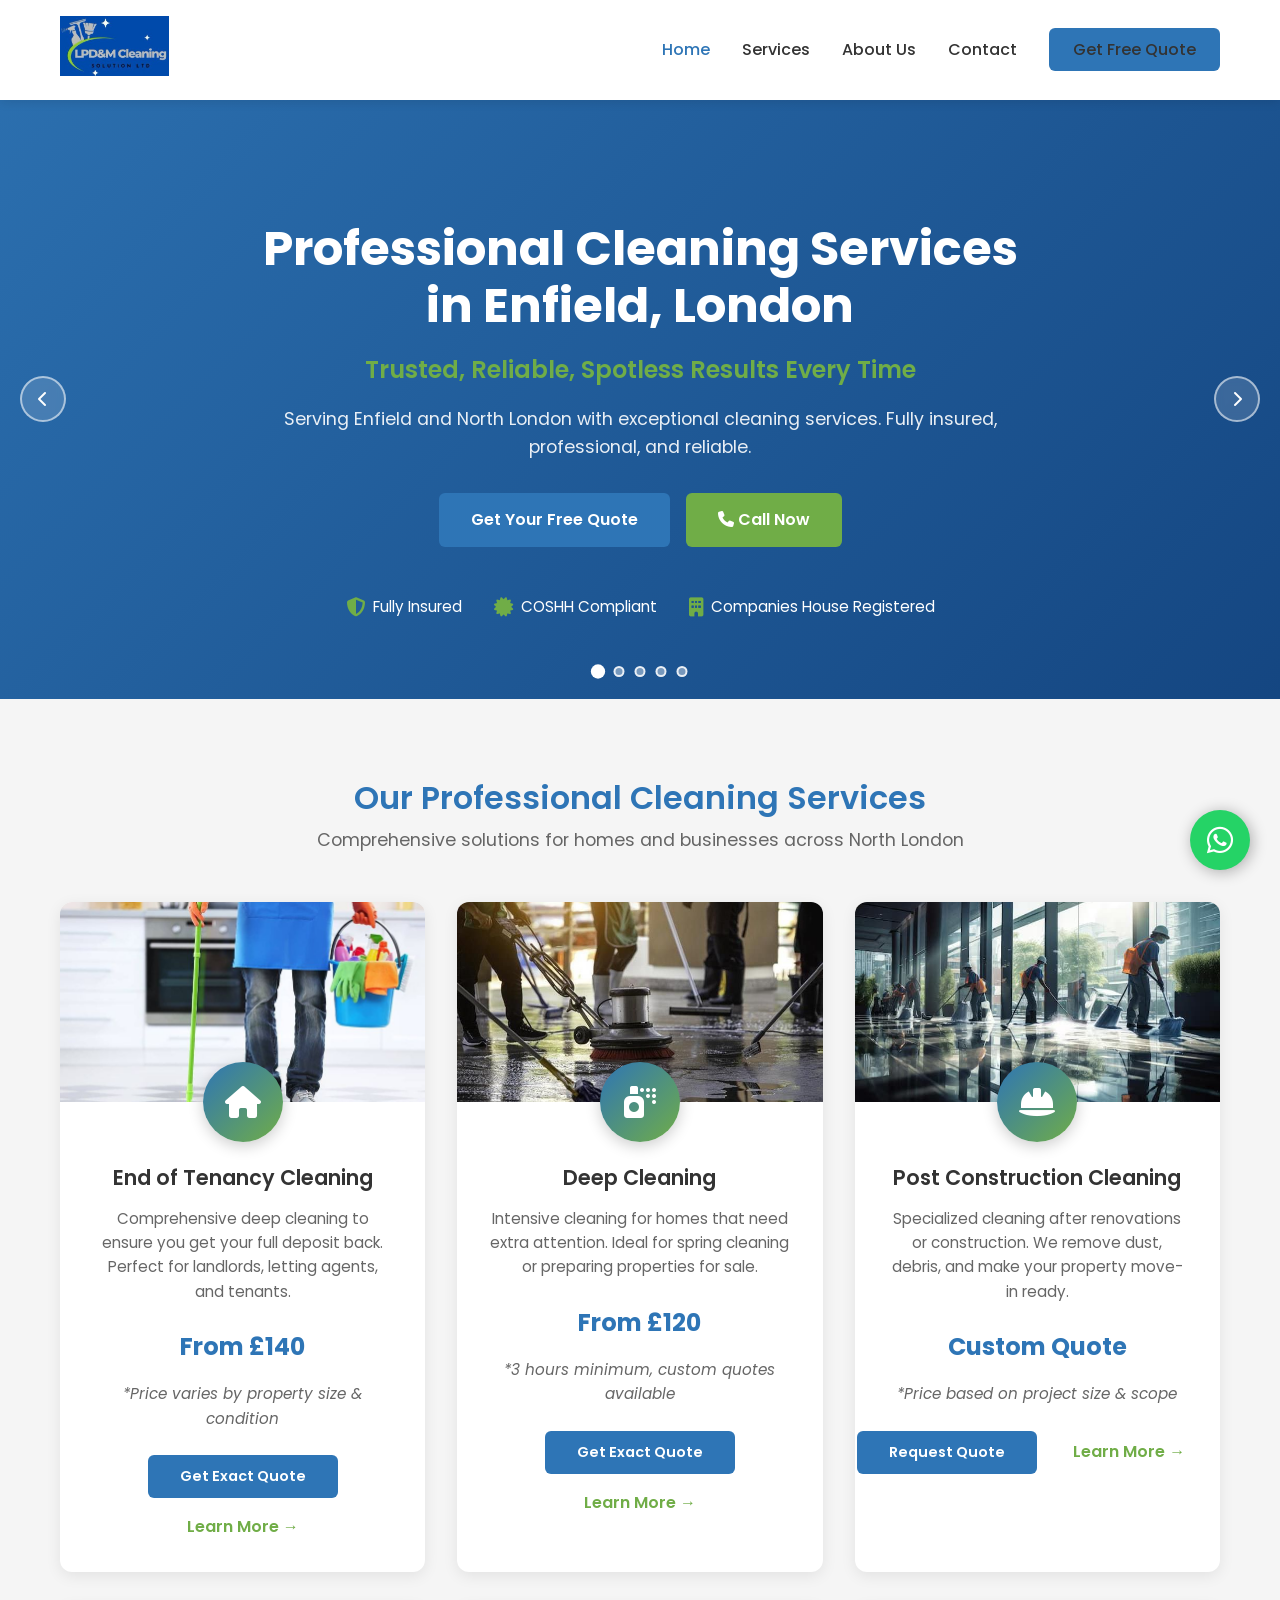
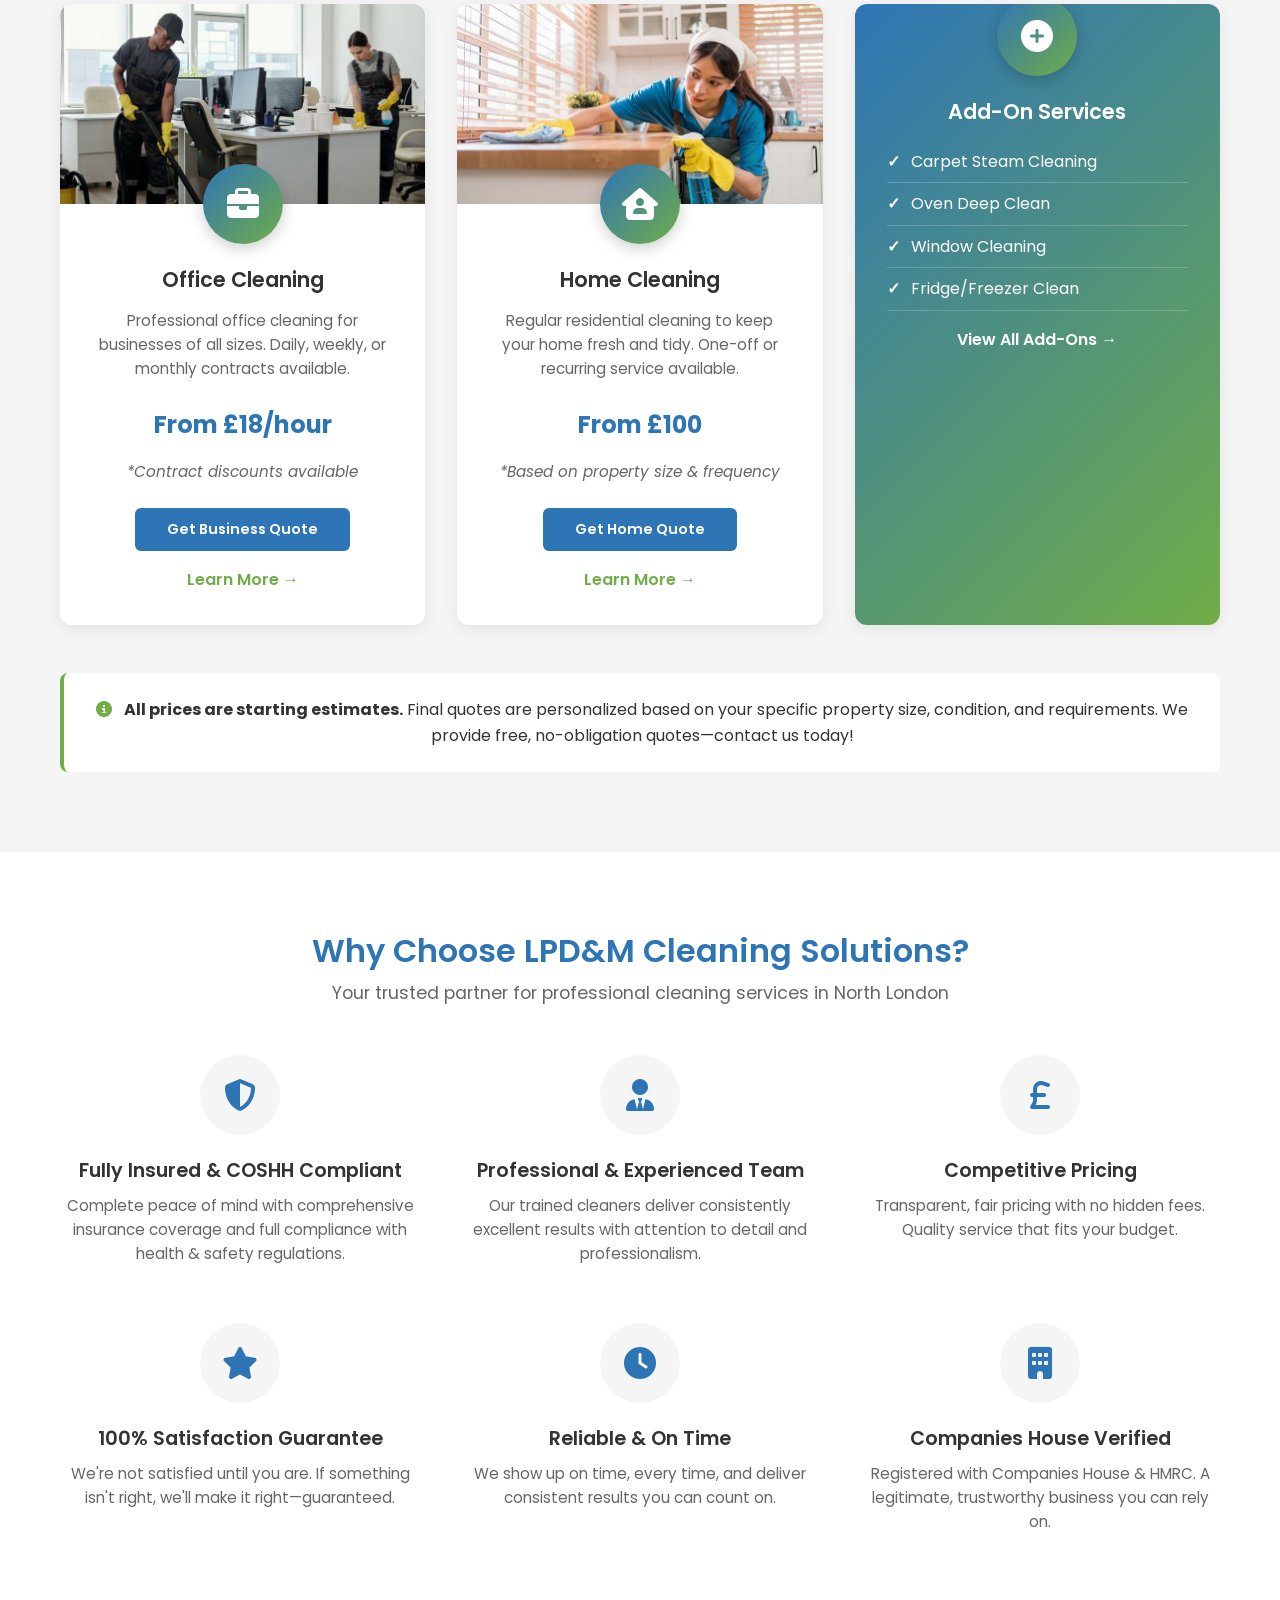
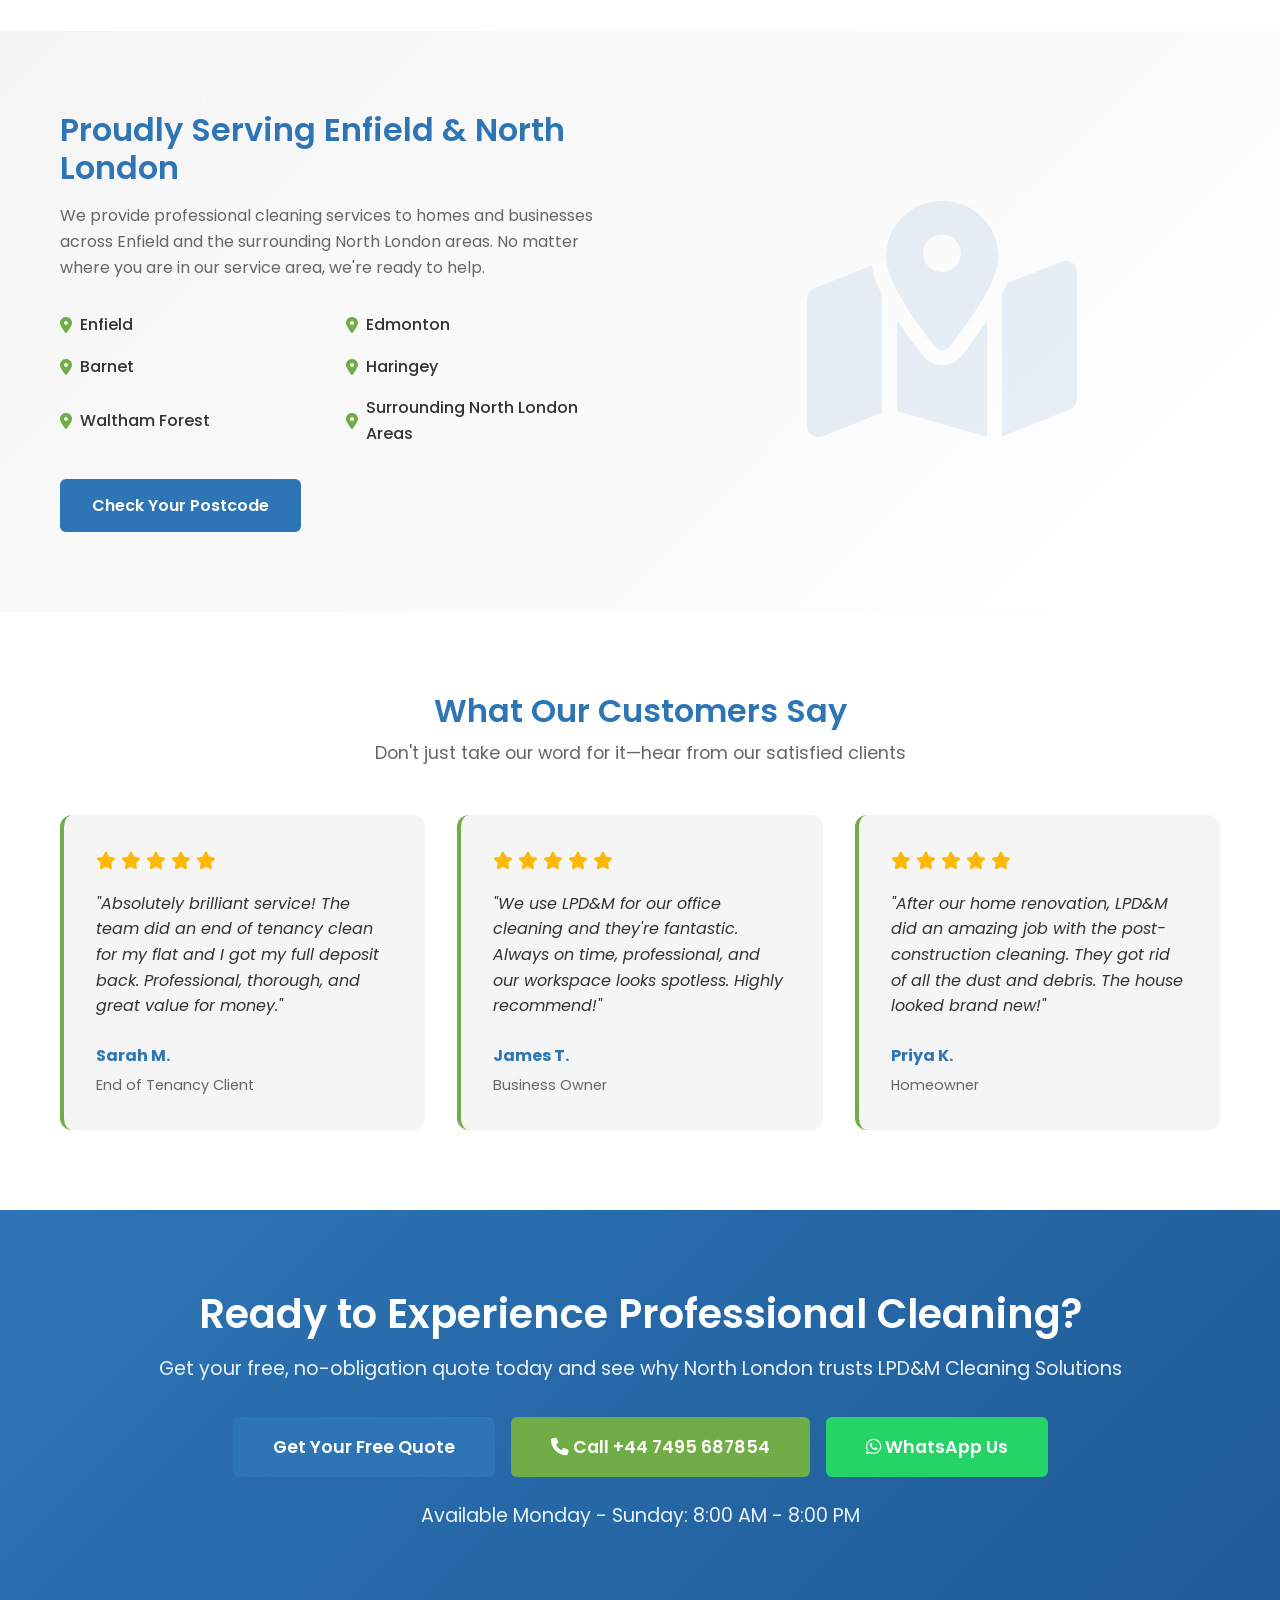
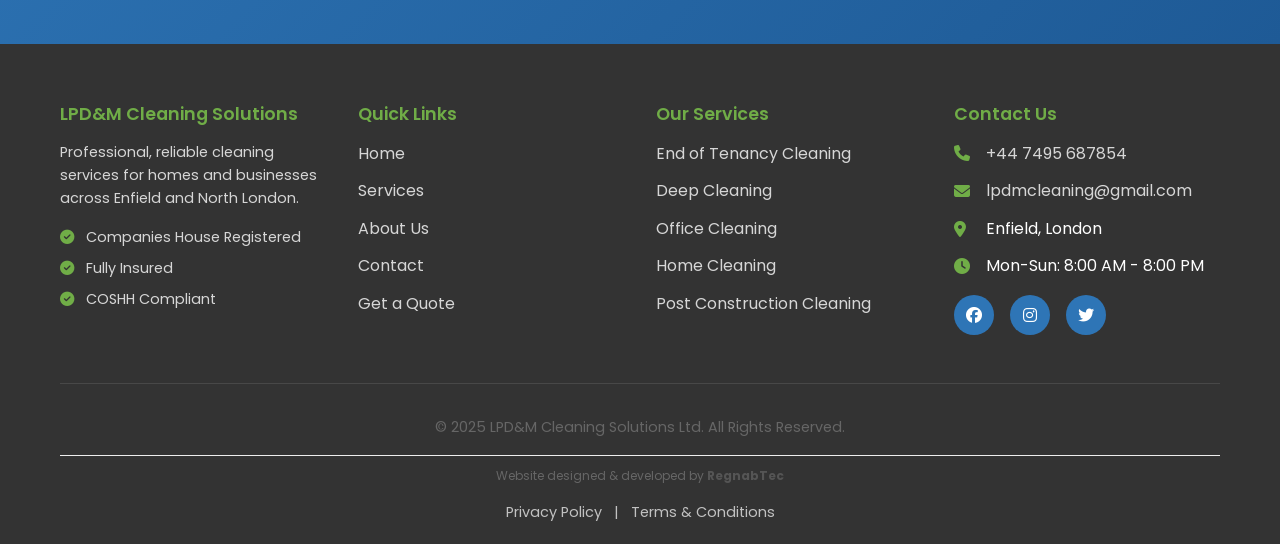
==== index.html @ 5b1d70ae "Initial commit — LPD&M Cleaning Solutions website + Lambda backend - Full 5-page website (index, ser" ====
<!DOCTYPE html>
<html lang="en">
<head>
    <meta charset="UTF-8">
    <meta name="viewport" content="width=device-width, initial-scale=1.0">
    <meta name="description" content="Professional cleaning services in Enfield and North London. Fully insured, COSHH compliant. End of tenancy, deep cleaning, office cleaning, and more. Get your free quote today!">
    <meta name="keywords" content="cleaning services Enfield, cleaning company London, end of tenancy cleaning, office cleaning, deep cleaning, professional cleaners">
    <title>LPD&M Cleaning Solutions | Professional Cleaning Services in Enfield, London</title>
    <!-- Favicon -->
    <link rel="icon" type="image/jpeg" href="./images/logo.jpeg">

    <!-- Preconnect for faster CDN loading -->
    <link rel="preconnect" href="https://fonts.googleapis.com">
    <link rel="preconnect" href="https://fonts.gstatic.com" crossorigin>
    <link rel="preconnect" href="https://cdnjs.cloudflare.com">

    <!-- Open Graph / Social Sharing -->
    <meta property="og:type" content="website">
    <meta property="og:title" content="LPD&M Cleaning Solutions | Professional Cleaning Services in Enfield, London">
    <meta property="og:description" content="Professional cleaning services in Enfield and North London. Fully insured, COSHH compliant. End of tenancy, deep cleaning, office cleaning, and more. Get your free quote today!">
    <meta property="og:image" content="./images/logo.jpeg">
    <meta property="og:url" content="https://lpdmcleaning.co.uk/index.html">
    <meta property="og:site_name" content="LPD&M Cleaning Solutions">
    <meta name="twitter:card" content="summary_large_image">
    <meta name="twitter:title" content="LPD&M Cleaning Solutions | Professional Cleaning in Enfield">
    <meta name="twitter:description" content="Trusted cleaning services in Enfield & North London. Fully insured, COSHH compliant. Free quotes available.">
    <meta name="twitter:image" content="./images/logo.jpeg">

    <link rel="stylesheet" href="styles.css">

    <!-- Font Awesome for icons -->
    <link rel="stylesheet" href="https://cdnjs.cloudflare.com/ajax/libs/font-awesome/6.4.0/css/all.min.css">

    <!-- Google Fonts -->
    <link href="https://fonts.googleapis.com/css2?family=Poppins:wght@300;400;600;700&display=swap" rel="stylesheet">

    <!-- LocalBusiness Structured Data (JSON-LD) -->
    <script type="application/ld+json">
    {
      "@context": "https://schema.org",
      "@type": "LocalBusiness",
      "name": "LPD&M Cleaning Solutions",
      "description": "Professional cleaning services in Enfield and North London. End of tenancy, deep cleaning, office cleaning, post construction, and home cleaning.",
      "url": "https://lpdmcleaning.co.uk",
      "telephone": "+447495687854",
      "email": "lpdmcleaning@gmail.com",
      "address": {
        "@type": "PostalAddress",
        "addressLocality": "Enfield",
        "addressRegion": "London",
        "addressCountry": "GB"
      },
      "areaServed": ["Enfield", "Edmonton", "Barnet", "Haringey", "Waltham Forest", "North London"],
      "openingHours": "Mo-Su 08:00-20:00",
      "priceRange": "££",
      "image": "https://lpdmcleaning.co.uk/images/logo.jpeg",
      "sameAs": [
        "https://www.facebook.com/lpdmcleaning",
        "https://www.instagram.com/lpdmcleaning"
      ],
      "hasOfferCatalog": {
        "@type": "OfferCatalog",
        "name": "Cleaning Services",
        "itemListElement": [
          {"@type": "Offer", "itemOffered": {"@type": "Service", "name": "End of Tenancy Cleaning"}, "price": "140", "priceCurrency": "GBP"},
          {"@type": "Offer", "itemOffered": {"@type": "Service", "name": "Deep Cleaning"}, "price": "120", "priceCurrency": "GBP"},
          {"@type": "Offer", "itemOffered": {"@type": "Service", "name": "Office Cleaning"}, "price": "18", "priceCurrency": "GBP"},
          {"@type": "Offer", "itemOffered": {"@type": "Service", "name": "Home Cleaning"}, "price": "100", "priceCurrency": "GBP"},
          {"@type": "Offer", "itemOffered": {"@type": "Service", "name": "Post Construction Cleaning"}}
        ]
      }
    }
    </script>
</head>
<body>

    <!-- Navigation -->
    <nav class="navbar">
        <div class="container">
            <div class="nav-wrapper">
                <div class="logo">
                    <a href="index.html">
                        <img src="./images/logo.jpeg" alt="LPD&M Cleaning Solutions Logo" class="logo-img">
                       
                    </a>
                </div>
                <ul class="nav-menu">
                    <li><a href="index.html" class="active">Home</a></li>
                    <li><a href="services.html">Services</a></li>
                    <li><a href="about.html">About Us</a></li>
                    <li><a href="contact.html">Contact</a></li>
                    <li><a href="quote.html" class="btn-nav">Get Free Quote</a></li>
                </ul>
                <div class="hamburger" aria-label="Toggle navigation menu" role="button" tabindex="0">
                    <span></span>
                    <span></span>
                    <span></span>
                </div>
            </div>
        </div>
    </nav>

    <!-- Hero Carousel -->
    <section class="hero hero-carousel">

        <!-- Background slides — each has its own gradient via ::after -->
        <div class="carousel-track">
            <div class="carousel-slide is-active" style="background-image:url('https://images.unsplash.com/photo-1581578731548-c64695cc6952?w=1920&auto=format&fit=crop&q=80');"></div>
            <div class="carousel-slide" style="background-image:url('https://images.unsplash.com/photo-1527515637-2b3f6c12c2f9?w=1920&auto=format&fit=crop&q=80');"></div>
            <div class="carousel-slide" style="background-image:url('https://images.unsplash.com/photo-1563453392212-326f5e854473?w=1920&auto=format&fit=crop&q=80');"></div>
            <div class="carousel-slide" style="background-image:url('https://images.unsplash.com/photo-1585421514738-01798e348b17?w=1920&auto=format&fit=crop&q=80');"></div>
            <div class="carousel-slide" style="background-image:url('https://images.unsplash.com/photo-1558618666-fcd25c85cd64?w=1920&auto=format&fit=crop&q=80');"></div>
        </div>

        <!-- Wave decoration overlay -->
        <div class="hero-overlay"></div>

        <!-- Prev / Next arrows -->
        <button class="carousel-arrow carousel-arrow--prev" aria-label="Previous slide">
            <i class="fas fa-chevron-left"></i>
        </button>
        <button class="carousel-arrow carousel-arrow--next" aria-label="Next slide">
            <i class="fas fa-chevron-right"></i>
        </button>

        <!-- Hero content — always centred on top of the slides -->
        <div class="container">
            <div class="hero-content">
                <h1 class="hero-title">Professional Cleaning Services in Enfield, London</h1>
                <p class="hero-subtitle">Trusted, Reliable, Spotless Results Every Time</p>
                <p class="hero-description">Serving Enfield and North London with exceptional cleaning services. Fully insured, professional, and reliable.</p>
                <div class="hero-buttons">
                    <a href="quote.html" class="btn btn-primary">Get Your Free Quote</a>
                    <a href="tel:+447495687854" class="btn btn-secondary">
                        <i class="fas fa-phone"></i> Call Now
                    </a>
                </div>
                <div class="hero-trust">
                    <div class="trust-item">
                        <i class="fas fa-shield-alt"></i>
                        <span>Fully Insured</span>
                    </div>
                    <div class="trust-item">
                        <i class="fas fa-certificate"></i>
                        <span>COSHH Compliant</span>
                    </div>
                    <div class="trust-item">
                        <i class="fas fa-building"></i>
                        <span>Companies House Registered</span>
                    </div>
                </div>
            </div>
        </div>

        <!-- Dot navigation -->
        <div class="carousel-nav">
            <button class="carousel-nav__dot is-active" aria-label="Slide 1 — Home Cleaning"></button>
            <button class="carousel-nav__dot" aria-label="Slide 2 — Deep Cleaning"></button>
            <button class="carousel-nav__dot" aria-label="Slide 3 — Cleaning Products"></button>
            <button class="carousel-nav__dot" aria-label="Slide 4 — Supplies"></button>
            <button class="carousel-nav__dot" aria-label="Slide 5 — Office Cleaning"></button>
        </div>
    </section>

    <!-- Services Overview -->
    <section class="services-overview">
        <div class="container">
            <div class="section-header">
                <h2>Our Professional Cleaning Services</h2>
                <p>Comprehensive solutions for homes and businesses across North London</p>
            </div>

            <div class="services-grid">
                <!-- Service 1 -->
                <div class="service-card">
                    <div class="service-image">
                        <img src="./images/ETC.jpg" alt="End of Tenancy Cleaning" loading="lazy">
                    </div>
                    <div class="service-icon">
                        <i class="fas fa-home"></i>
                    </div>
                    <h3>End of Tenancy Cleaning</h3>
                    <p>Comprehensive deep cleaning to ensure you get your full deposit back. Perfect for landlords, letting agents, and tenants.</p>
                    <div class="service-price">From £140</div>
                    <p class="price-note">*Price varies by property size & condition</p>
                    <a href="quote.html" class="btn btn-primary btn-small">Get Exact Quote</a>
                    <a href="services.html#end-of-tenancy" class="service-link">Learn More →</a>
                </div>

                <!-- Service 2 -->
                <div class="service-card">
                    <div class="service-image">
                        <img src="./images/DCS.jpg" alt="Deep Cleaning Services" loading="lazy">
                    </div>
                    <div class="service-icon">
                        <i class="fas fa-spray-can"></i>
                    </div>
                    <h3>Deep Cleaning</h3>
                    <p>Intensive cleaning for homes that need extra attention. Ideal for spring cleaning or preparing properties for sale.</p>
                    <div class="service-price">From £120</div>
                    <p class="price-note">*3 hours minimum, custom quotes available</p>
                    <a href="quote.html" class="btn btn-primary btn-small">Get Exact Quote</a>
                    <a href="services.html#deep-cleaning" class="service-link">Learn More →</a>
                </div>

                <!-- Service 3 -->
                <div class="service-card">
                    <div class="service-image">
                        <img src="./images/PCS.jpg" alt="Post Construction Cleaning" loading="lazy">
                    </div>
                    <div class="service-icon">
                        <i class="fas fa-hard-hat"></i>
                    </div>
                    <h3>Post Construction Cleaning</h3>
                    <p>Specialized cleaning after renovations or construction. We remove dust, debris, and make your property move-in ready.</p>
                    <div class="service-price">Custom Quote</div>
                    <p class="price-note">*Price based on project size & scope</p>
                    <a href="quote.html" class="btn btn-primary btn-small">Request Quote</a>
                    <a href="services.html#post-construction" class="service-link">Learn More →</a>
                </div>

                <!-- Service 4 -->
                <div class="service-card">
                    <div class="service-image">
                        <img src="./images/OCS.jpg" alt="Office Cleaning Services" loading="lazy">
                    </div>
                    <div class="service-icon">
                        <i class="fas fa-briefcase"></i>
                    </div>
                    <h3>Office Cleaning</h3>
                    <p>Professional office cleaning for businesses of all sizes. Daily, weekly, or monthly contracts available.</p>
                    <div class="service-price">From £18/hour</div>
                    <p class="price-note">*Contract discounts available</p>
                    <a href="quote.html" class="btn btn-primary btn-small">Get Business Quote</a>
                    <a href="services.html#office-cleaning" class="service-link">Learn More →</a>
                </div>

                <!-- Service 5 -->
                <div class="service-card">
                    <div class="service-image">
                        <img src="./images/HCS.jpg" alt="Home Cleaning Services" loading="lazy">
                    </div>
                    <div class="service-icon">
                        <i class="fas fa-house-user"></i>
                    </div>
                    <h3>Home Cleaning</h3>
                    <p>Regular residential cleaning to keep your home fresh and tidy. One-off or recurring service available.</p>
                    <div class="service-price">From £100</div>
                    <p class="price-note">*Based on property size & frequency</p>
                    <a href="quote.html" class="btn btn-primary btn-small">Get Home Quote</a>
                    <a href="services.html#home-cleaning" class="service-link">Learn More →</a>
                </div>

                <!-- Add-Ons Card -->
                <div class="service-card service-card-accent">
                    <div class="service-icon">
                        <i class="fas fa-plus-circle"></i>
                    </div>
                    <h3>Add-On Services</h3>
                    <ul class="addon-list">
                        <li>Carpet Steam Cleaning</li>
                        <li>Oven Deep Clean</li>
                        <li>Window Cleaning</li>
                        <li>Fridge/Freezer Clean</li>
                    </ul>
                    <a href="services.html#add-ons" class="service-link">View All Add-Ons →</a>
                </div>
            </div>

            <!-- Pricing Disclaimer -->
            <div class="pricing-disclaimer">
                <p><i class="fas fa-info-circle"></i> <strong>All prices are starting estimates.</strong> Final quotes are personalized based on your specific property size, condition, and requirements. We provide free, no-obligation quotes—contact us today!</p>
            </div>
        </div>
    </section>

    <!-- Why Choose Us -->
    <section class="why-choose-us">
        <div class="container">
            <div class="section-header">
                <h2>Why Choose LPD&M Cleaning Solutions?</h2>
                <p>Your trusted partner for professional cleaning services in North London</p>
            </div>

            <div class="features-grid">
                <div class="feature-item">
                    <div class="feature-icon">
                        <i class="fas fa-shield-alt"></i>
                    </div>
                    <h3>Fully Insured & COSHH Compliant</h3>
                    <p>Complete peace of mind with comprehensive insurance coverage and full compliance with health & safety regulations.</p>
                </div>

                <div class="feature-item">
                    <div class="feature-icon">
                        <i class="fas fa-user-tie"></i>
                    </div>
                    <h3>Professional & Experienced Team</h3>
                    <p>Our trained cleaners deliver consistently excellent results with attention to detail and professionalism.</p>
                </div>

                <div class="feature-item">
                    <div class="feature-icon">
                        <i class="fas fa-pound-sign"></i>
                    </div>
                    <h3>Competitive Pricing</h3>
                    <p>Transparent, fair pricing with no hidden fees. Quality service that fits your budget.</p>
                </div>

                <div class="feature-item">
                    <div class="feature-icon">
                        <i class="fas fa-star"></i>
                    </div>
                    <h3>100% Satisfaction Guarantee</h3>
                    <p>We're not satisfied until you are. If something isn't right, we'll make it right—guaranteed.</p>
                </div>

                <div class="feature-item">
                    <div class="feature-icon">
                        <i class="fas fa-clock"></i>
                    </div>
                    <h3>Reliable & On Time</h3>
                    <p>We show up on time, every time, and deliver consistent results you can count on.</p>
                </div>

                <div class="feature-item">
                    <div class="feature-icon">
                        <i class="fas fa-building"></i>
                    </div>
                    <h3>Companies House Verified</h3>
                    <p>Registered with Companies House & HMRC. A legitimate, trustworthy business you can rely on.</p>
                </div>
            </div>
        </div>
    </section>

    <!-- Service Areas -->
    <section class="service-areas">
        <div class="container">
            <div class="areas-content">
                <div class="areas-text">
                    <h2>Proudly Serving Enfield & North London</h2>
                    <p>We provide professional cleaning services to homes and businesses across Enfield and the surrounding North London areas. No matter where you are in our service area, we're ready to help.</p>
                    <ul class="areas-list">
                        <li><i class="fas fa-map-marker-alt"></i> Enfield</li>
                        <li><i class="fas fa-map-marker-alt"></i> Edmonton</li>
                        <li><i class="fas fa-map-marker-alt"></i> Barnet</li>
                        <li><i class="fas fa-map-marker-alt"></i> Haringey</li>
                        <li><i class="fas fa-map-marker-alt"></i> Waltham Forest</li>
                        <li><i class="fas fa-map-marker-alt"></i> Surrounding North London Areas</li>
                    </ul>
                    <a href="contact.html" class="btn btn-primary">Check Your Postcode</a>
                </div>
                <div class="areas-map">
                    <i class="fas fa-map-marked-alt"></i>
                </div>
            </div>
        </div>
    </section>

    <!-- Testimonials -->
    <section class="testimonials">
        <div class="container">
            <div class="section-header">
                <h2>What Our Customers Say</h2>
                <p>Don't just take our word for it—hear from our satisfied clients</p>
            </div>

            <div class="testimonials-grid">
                <div class="testimonial-card">
                    <div class="stars">
                        <i class="fas fa-star"></i>
                        <i class="fas fa-star"></i>
                        <i class="fas fa-star"></i>
                        <i class="fas fa-star"></i>
                        <i class="fas fa-star"></i>
                    </div>
                    <p class="testimonial-text">"Absolutely brilliant service! The team did an end of tenancy clean for my flat and I got my full deposit back. Professional, thorough, and great value for money."</p>
                    <div class="testimonial-author">
                        <strong>Sarah M.</strong>
                        <span>End of Tenancy Client</span>
                    </div>
                </div>

                <div class="testimonial-card">
                    <div class="stars">
                        <i class="fas fa-star"></i>
                        <i class="fas fa-star"></i>
                        <i class="fas fa-star"></i>
                        <i class="fas fa-star"></i>
                        <i class="fas fa-star"></i>
                    </div>
                    <p class="testimonial-text">"We use LPD&M for our office cleaning and they're fantastic. Always on time, professional, and our workspace looks spotless. Highly recommend!"</p>
                    <div class="testimonial-author">
                        <strong>James T.</strong>
                        <span>Business Owner</span>
                    </div>
                </div>

                <div class="testimonial-card">
                    <div class="stars">
                        <i class="fas fa-star"></i>
                        <i class="fas fa-star"></i>
                        <i class="fas fa-star"></i>
                        <i class="fas fa-star"></i>
                        <i class="fas fa-star"></i>
                    </div>
                    <p class="testimonial-text">"After our home renovation, LPD&M did an amazing job with the post-construction cleaning. They got rid of all the dust and debris. The house looked brand new!"</p>
                    <div class="testimonial-author">
                        <strong>Priya K.</strong>
                        <span>Homeowner</span>
                    </div>
                </div>
            </div>
        </div>
    </section>

    <!-- Final CTA -->
    <section class="final-cta">
        <div class="container">
            <div class="cta-content">
                <h2>Ready to Experience Professional Cleaning?</h2>
                <p>Get your free, no-obligation quote today and see why North London trusts LPD&M Cleaning Solutions</p>
                <div class="cta-buttons">
                    <a href="quote.html" class="btn btn-primary btn-large">Get Your Free Quote</a>
                    <a href="tel:+447495687854" class="btn btn-secondary btn-large">
                        <i class="fas fa-phone"></i> Call +44 7495 687854
                    </a>
                    <a href="https://wa.me/447495687854" class="btn btn-whatsapp btn-large" target="_blank" rel="noopener noreferrer">
                        <i class="fab fa-whatsapp"></i> WhatsApp Us
                    </a>
                </div>
                <p class="cta-hours">Available Monday - Sunday: 8:00 AM - 8:00 PM</p>
            </div>
        </div>
    </section>

    <!--
        =====================================================================
        REUSABLE QUOTE FORM MODULE
        =====================================================================
        This block is intentionally commented out on the homepage.
        It is the canonical, backend-ready quote form to be dropped into
        contact.html and quote.html. The QuoteFormController in script.js
        will auto-detect it via [data-form="quote"] and bind submission.

        Backend contract: see script.js -> CONFIG.API_QUOTE_ENDPOINT

        To activate on a page:
          1. Uncomment this block (or copy into contact.html / quote.html)
          2. Ensure script.js is loaded
          3. JS will intercept submission, POST to the configured endpoint,
             and render the inline error fallback if the request fails.
        =====================================================================

        <section class="quote-form-section">
            <div class="container">
                <div class="quote-form-wrapper">
                    <div class="section-header">
                        <h2>Get Your Free Quote</h2>
                        <p>Fill in the form below and we'll get back to you within 24 hours</p>
                    </div>

                    <div
                        class="form-message form-message--error"
                        data-form-message="error"
                        role="alert"
                        aria-live="polite"
                        hidden
                    >
                        <div class="form-message__icon">
                            <i class="fas fa-exclamation-triangle"></i>
                        </div>
                        <div class="form-message__body">
                            <strong>We couldn't send your request right now.</strong>
                            <p>Please contact us directly and we'll respond immediately:</p>
                            <div class="form-message__actions">
                                <a href="tel:+447495687854" class="btn btn-primary btn-small">
                                    <i class="fas fa-phone"></i> Call +44 7495 687854
                                </a>
                                <a href="https://wa.me/447495687854" class="btn btn-whatsapp btn-small" target="_blank" rel="noopener noreferrer">
                                    <i class="fab fa-whatsapp"></i> WhatsApp Us
                                </a>
                            </div>
                        </div>
                    </div>

                    <div
                        class="form-message form-message--success"
                        data-form-message="success"
                        role="status"
                        aria-live="polite"
                        hidden
                    >
                        <div class="form-message__icon">
                            <i class="fas fa-check-circle"></i>
                        </div>
                        <div class="form-message__body">
                            <strong>Thanks — we've received your request.</strong>
                            <p>One of our team will be in touch within 24 hours.</p>
                        </div>
                    </div>

                    <form
                        class="quote-form"
                        data-form="quote"
                        novalidate
                        aria-label="Request a free cleaning quote"
                    >
                        <div class="form-row">
                            <div class="form-group">
                                <label for="qf-name">Full Name <span aria-hidden="true">*</span></label>
                                <input type="text" id="qf-name" name="name" required autocomplete="name">
                            </div>
                            <div class="form-group">
                                <label for="qf-email">Email Address <span aria-hidden="true">*</span></label>
                                <input type="email" id="qf-email" name="email" required autocomplete="email">
                            </div>
                        </div>

                        <div class="form-row">
                            <div class="form-group">
                                <label for="qf-phone">Phone Number <span aria-hidden="true">*</span></label>
                                <input type="tel" id="qf-phone" name="phone" required autocomplete="tel">
                            </div>
                            <div class="form-group">
                                <label for="qf-property">Property Size</label>
                                <select id="qf-property" name="property_size">
                                    <option value="">Select property size</option>
                                    <option value="studio">Studio / 1 Bedroom</option>
                                    <option value="2-bed">2 Bedroom</option>
                                    <option value="3-bed">3 Bedroom</option>
                                    <option value="4-plus-bed">4+ Bedroom</option>
                                    <option value="office-small">Office (Small)</option>
                                    <option value="office-large">Office (Large)</option>
                                </select>
                            </div>
                        </div>

                        <div class="form-group">
                            <label for="qf-service">Service Required <span aria-hidden="true">*</span></label>
                            <select id="qf-service" name="service" required>
                                <option value="">Select a service</option>
                                <option value="end-of-tenancy">End of Tenancy Cleaning</option>
                                <option value="deep-cleaning">Deep Cleaning</option>
                                <option value="post-construction">Post Construction Cleaning</option>
                                <option value="office-cleaning">Office Cleaning</option>
                                <option value="home-cleaning">Home Cleaning</option>
                                <option value="other">Other / Not Sure</option>
                            </select>
                        </div>

                        <div class="form-group">
                            <label for="qf-message">Additional Details</label>
                            <textarea id="qf-message" name="message" rows="5" placeholder="Tell us about your cleaning requirements, preferred date, or any specific needs..."></textarea>
                        </div>

                        <button type="submit" class="btn btn-primary btn-large" data-form-submit>
                            <span data-submit-label>Send My Free Quote</span>
                            <span data-submit-spinner hidden>
                                <i class="fas fa-spinner fa-spin"></i> Sending...
                            </span>
                        </button>
                    </form>
                </div>
            </div>
        </section>
        =====================================================================
    -->

    <!-- Footer -->
    <footer class="footer">
        <div class="container">
            <div class="footer-grid">
                <!-- Column 1: About -->
                <div class="footer-col">
                    <h4>LPD&M Cleaning Solutions</h4>
                    <p>Professional, reliable cleaning services for homes and businesses across Enfield and North London.</p>
                    <div class="footer-certifications">
                        <p><i class="fas fa-check-circle"></i> Companies House Registered</p>
                        <p><i class="fas fa-check-circle"></i> Fully Insured</p>
                        <p><i class="fas fa-check-circle"></i> COSHH Compliant</p>
                    </div>
                </div>

                <!-- Column 2: Quick Links -->
                <div class="footer-col">
                    <h4>Quick Links</h4>
                    <ul>
                        <li><a href="index.html">Home</a></li>
                        <li><a href="services.html">Services</a></li>
                        <li><a href="about.html">About Us</a></li>
                        <li><a href="contact.html">Contact</a></li>
                        <li><a href="quote.html">Get a Quote</a></li>
                    </ul>
                </div>

                <!-- Column 3: Services -->
                <div class="footer-col">
                    <h4>Our Services</h4>
                    <ul>
                        <li><a href="services.html#end-of-tenancy">End of Tenancy Cleaning</a></li>
                        <li><a href="services.html#deep-cleaning">Deep Cleaning</a></li>
                        <li><a href="services.html#office-cleaning">Office Cleaning</a></li>
                        <li><a href="services.html#home-cleaning">Home Cleaning</a></li>
                        <li><a href="services.html#post-construction">Post Construction Cleaning</a></li>
                    </ul>
                </div>

                <!-- Column 4: Contact -->
                <div class="footer-col">
                    <h4>Contact Us</h4>
                    <ul class="footer-contact">
                        <li>
                            <i class="fas fa-phone"></i>
                            <a href="tel:+447495687854">+44 7495 687854</a>
                        </li>
                        <li>
                            <i class="fas fa-envelope"></i>
                            <a href="mailto:lpdmcleaning@gmail.com">lpdmcleaning@gmail.com</a>
                        </li>
                        <li>
                            <i class="fas fa-map-marker-alt"></i>
                            <span>Enfield, London</span>
                        </li>
                        <li>
                            <i class="fas fa-clock"></i>
                            <span>Mon-Sun: 8:00 AM - 8:00 PM</span>
                        </li>
                    </ul>
                    <div class="social-icons">
                        <!-- TODO: replace href with real profile URLs when accounts go live -->
                        <a href="https://facebook.com" target="_blank" rel="noopener noreferrer" aria-label="Facebook"><i class="fab fa-facebook"></i></a>
                        <a href="https://instagram.com" target="_blank" rel="noopener noreferrer" aria-label="Instagram"><i class="fab fa-instagram"></i></a>
                        <a href="https://twitter.com" target="_blank" rel="noopener noreferrer" aria-label="Twitter"><i class="fab fa-twitter"></i></a>
                    </div>
                </div>
            </div>

            <!-- Bottom Bar -->
            <div class="footer-bottom">
                <p>&copy; 2025 LPD&M Cleaning Solutions Ltd. All Rights Reserved.</p>
                <div class="developer-credit">
    <p>Website designed & developed by <a href="https://your-portfolio-link.com" target="_blank">RegnabTec</a></p>
</div>
                <div class="footer-links">
                    <a href="privacy.html">Privacy Policy</a>
                    <span>|</span>
                    <a href="terms.html">Terms & Conditions</a>
                </div>
            </div>
        </div>
    </footer>

    <!-- WhatsApp Floating Button -->
    <a href="https://wa.me/447495687854" class="whatsapp-float" target="_blank" rel="noopener noreferrer" aria-label="Contact us on WhatsApp">
        <i class="fab fa-whatsapp"></i>
    </a>

    <script src="script.js"></script>
</body>
</html>
---- styles.css ----
/* ===================================
   LPD&M CLEANING SOLUTIONS - STYLES
   Brand Colors (EXACT from brief):
   - Royal Blue: #2E75B6
   - Fresh Green: #70AD47
   - Dark Grey: #333333
   - Light Grey: #F5F5F5
   =================================== */

/* Reset & Base Styles */

/* --- BRAND LOGO SECTION --- */

.brand-logo a {
    display: flex; /* This is the magic word that puts them side-by-side */
    align-items: center; /* This perfectly centers the text with the middle of the picture */
    text-decoration: none; /* Removes the ugly blue underline from the link */
    gap: 12px; /* Adds a clean, precise space between the logo and the text */
}

.logo-img {
    height: 50px; /* Adjust this number to make your logo bigger or smaller! */
    width: auto;
}

.logo-text {
    font-size: 24px; /* Adjust text size */
    font-weight: 700; /* Makes it nice and bold */
    color: #0056b3; /* Change this hex code to perfectly match your logo's color! */
    letter-spacing: 1px; /* Spreads the letters out slightly for a premium look */
}

* {
    margin: 0;
    padding: 0;
    box-sizing: border-box;
}

:root {
    --primary-blue: #2E75B6;
    --accent-green: #70AD47;
    --dark-grey: #333333;
    --light-grey: #F5F5F5;
    --white: #FFFFFF;
    --text-dark: #333333;
    --text-light: #666666;

    /* Form / state tokens (additive — no design changes elsewhere) */
    --error-bg: #FFF4F4;
    --error-border: #D9534F;
    --error-text: #8B1F1B;
    --success-bg: #F1FAEC;
    --success-border: #70AD47;
    --success-text: #2F5F1B;
    --input-border: #DDDDDD;
    --input-focus: #2E75B6;
    --disabled-bg: #B8C7D6;
}

body {
    font-family: 'Poppins', 'Helvetica Neue', Arial, sans-serif;
    line-height: 1.6;
    color: var(--text-dark);
    background-color: var(--white);
}

.container {
    max-width: 1200px;
    margin: 0 auto;
    padding: 0 20px;
}

img {
    max-width: 100%;
    height: auto;
}

/* Typography */
h1, h2, h3, h4, h5, h6 {
    font-weight: 600;
    line-height: 1.2;
    margin-bottom: 1rem;
}

h1 { font-size: 2.5rem; }
h2 { font-size: 2rem; }
h3 { font-size: 1.5rem; }

p {
    margin-bottom: 1rem;
    color: var(--text-light);
}

a {
    text-decoration: none;
    color: inherit;
    transition: all 0.3s ease;
}

/* Buttons */
.btn {
    display: inline-block;
    padding: 14px 32px;
    border-radius: 6px;
    font-weight: 600;
    font-size: 1rem;
    text-align: center;
    cursor: pointer;
    transition: all 0.3s ease;
    border: none;
}

.btn-primary {
    background-color: var(--primary-blue);
    color: var(--white);
}

.btn-primary:hover {
    background-color: #1e5a96;
    transform: translateY(-2px);
    box-shadow: 0 4px 12px rgba(46, 117, 182, 0.3);
}

.btn-secondary {
    background-color: var(--accent-green);
    color: var(--white);
}

.btn-secondary:hover {
    background-color: #5a8d37;
    transform: translateY(-2px);
    box-shadow: 0 4px 12px rgba(112, 173, 71, 0.3);
}

.btn-whatsapp {
    background-color: #25D366;
    color: var(--white);
}

.btn-whatsapp:hover {
    background-color: #1eaa52;
}

.btn-large {
    padding: 16px 40px;
    font-size: 1.1rem;
}

/* Disabled / pending button state (for QuoteForm submit) */
.btn:disabled,
.btn.is-loading {
    background-color: var(--disabled-bg);
    cursor: not-allowed;
    transform: none;
    box-shadow: none;
    pointer-events: none;
}

/* Navigation */
.navbar {
    background-color: var(--white);
    box-shadow: 0 2px 10px rgba(0, 0, 0, 0.1);
    position: sticky;
    top: 0;
    z-index: 1000;
}

.nav-wrapper {
    display: flex;
    justify-content: space-between;
    align-items: center;
    padding: 1rem 0;
}

.logo-img {
    height: 60px;
    width: auto;
}

.nav-menu {
    display: flex;
    list-style: none;
    align-items: center;
    gap: 2rem;
}

.nav-menu a {
    color: var(--text-dark);
    font-weight: 500;
    transition: color 0.3s;
}

.nav-menu a:hover,
.nav-menu a.active {
    color: var(--primary-blue);
}

.btn-nav {
    background-color: var(--primary-blue);
    color: var(--white);
    padding: 10px 24px;
    border-radius: 6px;
}

.btn-nav:hover {
    background-color: #1e5a96;
}

/* Hamburger Menu (Mobile) */
.hamburger {
    display: none;
    flex-direction: column;
    cursor: pointer;
    gap: 5px;
}

.hamburger span {
    width: 28px;
    height: 3px;
    background-color: var(--primary-blue);
    transition: all 0.3s;
    border-radius: 2px;
}

/* Hero Section */
.hero {
    position: relative;
    background: linear-gradient(135deg, rgba(46, 117, 182, 0.9) 0%, rgba(30, 90, 150, 0.9) 100%) center/cover no-repeat;
    color: var(--white);
    padding: 120px 0 80px;
    overflow: hidden;
}

.hero-overlay {
    position: absolute;
    top: 0;
    left: 0;
    right: 0;
    bottom: 0;
    background: url('data:image/svg+xml,<svg xmlns="http://www.w3.org/2000/svg" viewBox="0 0 1440 320"><path fill="rgba(255,255,255,0.1)" d="M0,96L48,112C96,128,192,160,288,165.3C384,171,480,149,576,133.3C672,117,768,107,864,122.7C960,139,1056,181,1152,186.7C1248,192,1344,160,1392,144L1440,128L1440,320L1392,320C1344,320,1248,320,1152,320C1056,320,960,320,864,320C768,320,672,320,576,320C480,320,384,320,288,320C192,320,96,320,48,320L0,320Z"></path></svg>') no-repeat bottom;
    background-size: cover;
    opacity: 0.1;
}

.hero-content {
    position: relative;
    z-index: 1;
    text-align: center;
    max-width: 800px;
    margin: 0 auto;
}

.hero-title {
    font-size: 3rem;
    font-weight: 700;
    margin-bottom: 1rem;
    line-height: 1.2;
}

.hero-subtitle {
    font-size: 1.5rem;
    margin-bottom: 1rem;
    color: var(--accent-green);
    font-weight: 600;
}

.hero-description {
    font-size: 1.1rem;
    margin-bottom: 2rem;
    color: rgba(255, 255, 255, 0.9);
}

.hero-buttons {
    display: flex;
    gap: 1rem;
    justify-content: center;
    flex-wrap: wrap;
    margin-bottom: 3rem;
}

.hero-trust {
    display: flex;
    justify-content: center;
    gap: 2rem;
    flex-wrap: wrap;
}

.trust-item {
    display: flex;
    align-items: center;
    gap: 0.5rem;
    font-size: 0.95rem;
}

.trust-item i {
    color: var(--accent-green);
    font-size: 1.2rem;
}

/* ===================================
   HERO CAROUSEL (homepage)
   =================================== */
.hero-carousel {
    background: #1a4a7a; /* solid fallback while images load */
}

/* Slides stack behind content */
.carousel-track {
    position: absolute;
    inset: 0;
    z-index: 0;
}

.carousel-slide {
    position: absolute;
    inset: 0;
    background-size: cover;
    background-position: center;
    opacity: 0;
    transition: opacity 1.5s ease-in-out;
    will-change: opacity;
}

/* Gradient overlay lives on each slide so images always look right */
.carousel-slide::after {
    content: '';
    position: absolute;
    inset: 0;
    background: linear-gradient(135deg, rgba(46, 117, 182, 0.87) 0%, rgba(20, 70, 130, 0.87) 100%);
}

.carousel-slide.is-active {
    opacity: 1;
}

/* Keep wave overlay and content above slides */
.hero-carousel .hero-overlay,
.hero-carousel .container {
    position: relative;
    z-index: 2;
}

/* Dot navigation */
.carousel-nav {
    position: absolute;
    bottom: 22px;
    left: 50%;
    transform: translateX(-50%);
    display: flex;
    gap: 10px;
    z-index: 10;
}

.carousel-nav__dot {
    width: 11px;
    height: 11px;
    border-radius: 50%;
    background: rgba(255, 255, 255, 0.4);
    border: 2px solid rgba(255, 255, 255, 0.85);
    cursor: pointer;
    padding: 0;
    transition: background 0.3s ease, transform 0.3s ease;
}

.carousel-nav__dot.is-active {
    background: #ffffff;
    transform: scale(1.3);
}

/* Prev / Next arrows */
.carousel-arrow {
    position: absolute;
    top: 50%;
    transform: translateY(-50%);
    width: 46px;
    height: 46px;
    background: rgba(255, 255, 255, 0.15);
    border: 2px solid rgba(255, 255, 255, 0.55);
    border-radius: 50%;
    color: #ffffff;
    font-size: 1rem;
    cursor: pointer;
    z-index: 10;
    display: flex;
    align-items: center;
    justify-content: center;
    transition: background 0.3s ease, transform 0.3s ease;
    backdrop-filter: blur(4px);
}

.carousel-arrow:hover {
    background: rgba(255, 255, 255, 0.3);
    transform: translateY(-50%) scale(1.08);
}

.carousel-arrow--prev { left: 20px; }
.carousel-arrow--next { right: 20px; }

@media (max-width: 640px) {
    .carousel-arrow  { display: none; }
    .carousel-nav    { bottom: 14px; }
}

/* Services Overview */
.services-overview {
    padding: 80px 0;
    background-color: var(--light-grey);
}

.section-header {
    text-align: center;
    margin-bottom: 3rem;
}

.section-header h2 {
    color: var(--primary-blue);
    margin-bottom: 0.5rem;
}

.section-header p {
    font-size: 1.1rem;
    color: var(--text-light);
}

.services-grid {
    display: grid;
    grid-template-columns: repeat(auto-fit, minmax(300px, 1fr));
    gap: 2rem;
}

.service-card {
    background: var(--white);
    padding: 0;
    border-radius: 12px;
    box-shadow: 0 4px 15px rgba(0, 0, 0, 0.08);
    transition: all 0.3s ease;
    text-align: center;
    overflow: hidden;
}

.service-card:hover {
    transform: translateY(-8px);
    box-shadow: 0 8px 25px rgba(0, 0, 0, 0.15);
}

.service-image {
    width: 100%;
    height: 200px;
    overflow: hidden;
    position: relative;
}

.service-image img {
    width: 100%;
    height: 100%;
    object-fit: cover;
    transition: transform 0.3s ease;
}

.service-card:hover .service-image img {
    transform: scale(1.1);
}

.service-card > div:not(.service-image),
.service-card > h3,
.service-card > p,
.service-card > a,
.service-card > .service-price {
    padding-left: 2rem;
    padding-right: 2rem;
}

.service-card > div.service-icon {
    padding: 0;
}

.service-card h3 {
    margin-top: 1.5rem;
}

.service-icon {
    width: 80px;
    height: 80px;
    margin: -40px auto 1rem;
    background: linear-gradient(135deg, var(--primary-blue), var(--accent-green));
    border-radius: 50%;
    display: flex;
    align-items: center;
    justify-content: center;
    font-size: 2rem;
    color: var(--white);
    position: relative;
    z-index: 1;
    box-shadow: 0 4px 15px rgba(0, 0, 0, 0.2);
}

.service-card h3 {
    color: var(--text-dark);
    margin-bottom: 1rem;
    font-size: 1.3rem;
}

.service-card p {
    color: var(--text-light);
    margin-bottom: 1.5rem;
    font-size: 0.95rem;
}

.price-note {
    font-size: 0.85rem;
    color: var(--text-light);
    font-style: italic;
    margin: 0.5rem 0 1rem 0;
}

.btn-small {
    padding: 10px 24px;
    font-size: 0.9rem;
    margin-bottom: 0.75rem;
    display: inline-block;
    width: auto;
}

.service-price {
    font-size: 1.5rem;
    font-weight: 700;
    color: var(--primary-blue);
    margin-bottom: 1rem;
}

.service-link {
    color: var(--accent-green);
    font-weight: 600;
    display: inline-block;
    transition: all 0.3s;
}

.service-link:hover {
    color: var(--primary-blue);
    transform: translateX(5px);
}

.service-card > a.btn,
.service-card > a.service-link {
    margin-bottom: 1rem;
}

.service-card > a.service-link:last-child {
    margin-bottom: 2rem;
}

.service-card-accent {
    background: linear-gradient(135deg, var(--primary-blue), var(--accent-green));
    color: var(--white);
    padding: 2rem;
}

.service-card-accent h3,
.service-card-accent p,
.service-card-accent .service-link {
    color: var(--white);
    padding: 0;
}

.addon-list {
    list-style: none;
    margin: 1rem 0;
    text-align: left;
}

.addon-list li {
    padding: 0.5rem 0;
    border-bottom: 1px solid rgba(255, 255, 255, 0.2);
}

.addon-list li:before {
    content: "✓ ";
    margin-right: 0.5rem;
    font-weight: bold;
}

/* Pricing Disclaimer */
.pricing-disclaimer {
    background-color: var(--white);
    border-left: 4px solid var(--accent-green);
    padding: 1.5rem 2rem;
    border-radius: 8px;
    margin-top: 3rem;
    text-align: center;
}

.pricing-disclaimer p {
    color: var(--text-dark);
    margin: 0;
    font-size: 1rem;
}

.pricing-disclaimer i {
    color: var(--accent-green);
    margin-right: 0.5rem;
}

/* Why Choose Us */
.why-choose-us {
    padding: 80px 0;
    background-color: var(--white);
}

.features-grid {
    display: grid;
    grid-template-columns: repeat(auto-fit, minmax(300px, 1fr));
    gap: 2.5rem;
}

.feature-item {
    text-align: center;
}

.feature-icon {
    width: 80px;
    height: 80px;
    margin: 0 auto 1.5rem;
    background-color: var(--light-grey);
    border-radius: 50%;
    display: flex;
    align-items: center;
    justify-content: center;
    font-size: 2rem;
    color: var(--primary-blue);
    transition: all 0.3s;
}

.feature-item:hover .feature-icon {
    background-color: var(--primary-blue);
    color: var(--white);
    transform: scale(1.1);
}

.feature-item h3 {
    color: var(--text-dark);
    margin-bottom: 0.75rem;
    font-size: 1.2rem;
}

.feature-item p {
    color: var(--text-light);
    font-size: 0.95rem;
}

/* Service Areas */
.service-areas {
    padding: 80px 0;
    background: linear-gradient(135deg, var(--light-grey) 0%, var(--white) 100%);
}

.areas-content {
    display: grid;
    grid-template-columns: 1fr 1fr;
    gap: 3rem;
    align-items: center;
}

.areas-text h2 {
    color: var(--primary-blue);
    margin-bottom: 1rem;
}

.areas-list {
    list-style: none;
    display: grid;
    grid-template-columns: repeat(2, 1fr);
    gap: 1rem;
    margin: 2rem 0;
}

.areas-list li {
    display: flex;
    align-items: center;
    gap: 0.5rem;
    color: var(--text-dark);
    font-weight: 500;
}

.areas-list i {
    color: var(--accent-green);
}

.areas-map {
    display: flex;
    align-items: center;
    justify-content: center;
    font-size: 15rem;
    color: var(--primary-blue);
    opacity: 0.1;
}

/* Testimonials */
.testimonials {
    padding: 80px 0;
    background-color: var(--white);
}

.testimonials-grid {
    display: grid;
    grid-template-columns: repeat(auto-fit, minmax(300px, 1fr));
    gap: 2rem;
}

.testimonial-card {
    background: var(--light-grey);
    padding: 2rem;
    border-radius: 12px;
    border-left: 4px solid var(--accent-green);
}

.stars {
    color: #FFB800;
    margin-bottom: 1rem;
    font-size: 1.1rem;
}

.testimonial-text {
    font-style: italic;
    margin-bottom: 1.5rem;
    color: var(--text-dark);
}

.testimonial-author strong {
    color: var(--primary-blue);
    display: block;
    margin-bottom: 0.25rem;
}

.testimonial-author span {
    color: var(--text-light);
    font-size: 0.9rem;
}

/* Final CTA */
.final-cta {
    padding: 80px 0;
    background: linear-gradient(135deg, var(--primary-blue) 0%, #1e5a96 100%);
    color: var(--white);
    text-align: center;
}

.cta-content h2 {
    font-size: 2.5rem;
    margin-bottom: 1rem;
}

.cta-content > p {
    font-size: 1.2rem;
    margin-bottom: 2rem;
    color: rgba(255, 255, 255, 0.9);
}

.cta-buttons {
    display: flex;
    gap: 1rem;
    justify-content: center;
    flex-wrap: wrap;
    margin-bottom: 1.5rem;
}

.cta-hours {
    color: rgba(255, 255, 255, 0.8);
    font-size: 0.95rem;
}

/* ===================================
   QUOTE FORM (consumed by contact.html / quote.html)
   Visible only when the form module is rendered.
   =================================== */
.quote-form-section {
    padding: 80px 0;
    background-color: var(--light-grey);
}

.quote-form-wrapper {
    max-width: 760px;
    margin: 0 auto;
    background: var(--white);
    padding: 2.5rem;
    border-radius: 12px;
    box-shadow: 0 4px 20px rgba(0, 0, 0, 0.08);
}

.quote-form .form-row {
    display: grid;
    grid-template-columns: 1fr 1fr;
    gap: 1.25rem;
}

.quote-form .form-group {
    margin-bottom: 1.25rem;
}

.quote-form label {
    display: block;
    margin-bottom: 0.5rem;
    font-weight: 600;
    color: var(--text-dark);
    font-size: 0.95rem;
}

.quote-form label span[aria-hidden="true"] {
    color: var(--error-border);
}

.quote-form input,
.quote-form select,
.quote-form textarea {
    width: 100%;
    padding: 12px 14px;
    border: 1px solid var(--input-border);
    border-radius: 6px;
    font-family: inherit;
    font-size: 1rem;
    color: var(--text-dark);
    background-color: var(--white);
    transition: border-color 0.2s, box-shadow 0.2s;
}

.quote-form input:focus,
.quote-form select:focus,
.quote-form textarea:focus {
    outline: none;
    border-color: var(--input-focus);
    box-shadow: 0 0 0 3px rgba(46, 117, 182, 0.15);
}

.quote-form textarea {
    resize: vertical;
    min-height: 120px;
}

.quote-form input[aria-invalid="true"],
.quote-form select[aria-invalid="true"],
.quote-form textarea[aria-invalid="true"] {
    border-color: var(--error-border);
}

.quote-form button[type="submit"] {
    width: 100%;
    margin-top: 0.5rem;
}

/* Form messages (error / success banners) */
.form-message {
    display: flex;
    gap: 1rem;
    padding: 1.25rem 1.5rem;
    border-radius: 8px;
    margin-bottom: 1.5rem;
    border: 1px solid transparent;
    align-items: flex-start;
}

.form-message[hidden] {
    display: none;
}

.form-message__icon {
    font-size: 1.5rem;
    line-height: 1;
    flex-shrink: 0;
    margin-top: 2px;
}

.form-message__body {
    flex: 1;
}

.form-message__body strong {
    display: block;
    margin-bottom: 0.35rem;
    font-size: 1.05rem;
}

.form-message__body p {
    margin: 0 0 0.75rem;
    font-size: 0.95rem;
}

.form-message__actions {
    display: flex;
    gap: 0.75rem;
    flex-wrap: wrap;
    margin-top: 0.5rem;
}

.form-message--error {
    background-color: var(--error-bg);
    border-color: var(--error-border);
    color: var(--error-text);
}

.form-message--error .form-message__icon {
    color: var(--error-border);
}

.form-message--success {
    background-color: var(--success-bg);
    border-color: var(--success-border);
    color: var(--success-text);
}

.form-message--success .form-message__icon {
    color: var(--success-border);
}

/* Footer */
.footer {
    background-color: var(--dark-grey);
    color: var(--white);
    padding: 60px 0 20px;
}

.footer-grid {
    display: grid;
    grid-template-columns: repeat(auto-fit, minmax(250px, 1fr));
    gap: 2rem;
    margin-bottom: 3rem;
}

.footer-col h4 {
    color: var(--accent-green);
    margin-bottom: 1rem;
    font-size: 1.1rem;
}

.footer-col p {
    color: rgba(255, 255, 255, 0.8);
    font-size: 0.9rem;
}

.footer-col ul {
    list-style: none;
}

.footer-col ul li {
    margin-bottom: 0.75rem;
}

.footer-col ul li a {
    color: rgba(255, 255, 255, 0.8);
    transition: color 0.3s;
}

.footer-col ul li a:hover {
    color: var(--accent-green);
}

.footer-certifications p {
    margin-bottom: 0.5rem;
}

.footer-certifications i {
    color: var(--accent-green);
    margin-right: 0.5rem;
}

.footer-contact li {
    display: flex;
    align-items: center;
    gap: 0.75rem;
    margin-bottom: 1rem;
}

.footer-contact i {
    color: var(--accent-green);
    width: 20px;
}

.social-icons {
    display: flex;
    gap: 1rem;
    margin-top: 1rem;
}

.social-icons a {
    width: 40px;
    height: 40px;
    background-color: var(--primary-blue);
    border-radius: 50%;
    display: flex;
    align-items: center;
    justify-content: center;
    color: var(--white);
    transition: all 0.3s;
}

.social-icons a:hover {
    background-color: var(--accent-green);
    transform: scale(1.1);
}

.footer-bottom {
    border-top: 1px solid rgba(255, 255, 255, 0.1);
    padding-top: 2rem;
    text-align: center;
    color: rgba(255, 255, 255, 0.7);
    font-size: 0.9rem;
}

.footer-links {
    margin-top: 0.5rem;
}

.footer-links a {
    color: rgba(255, 255, 255, 0.7);
    margin: 0 0.5rem;
}

.footer-links a:hover {
    color: var(--accent-green);
}

/* WhatsApp Floating Button */
.whatsapp-float {
    position: fixed;
    width: 60px;
    height: 60px;
    bottom: 30px;
    right: 30px;
    background-color: #25D366;
    color: var(--white);
    border-radius: 50%;
    text-align: center;
    font-size: 30px;
    box-shadow: 2px 2px 15px rgba(0, 0, 0, 0.3);
    z-index: 999;
    display: flex;
    align-items: center;
    justify-content: center;
    transition: all 0.3s;
}

.whatsapp-float:hover {
    background-color: #1eaa52;
    transform: scale(1.1);
}

/* Responsive Design */
@media (max-width: 968px) {
    .nav-menu {
        position: fixed;
        left: -100%;
        top: 80px;
        flex-direction: column;
        background-color: var(--white);
        width: 100%;
        text-align: center;
        transition: 0.3s;
        box-shadow: 0 10px 27px rgba(0, 0, 0, 0.05);
        padding: 2rem 0;
        gap: 0;
    }

    .nav-menu.active {
        left: 0;
    }

    .nav-menu li {
        margin: 1rem 0;
    }

    .hamburger {
        display: flex;
    }

    .hamburger.active span:nth-child(1) {
        transform: rotate(45deg) translate(8px, 8px);
    }

    .hamburger.active span:nth-child(2) {
        opacity: 0;
    }

    .hamburger.active span:nth-child(3) {
        transform: rotate(-45deg) translate(8px, -8px);
    }

    .hero-title {
        font-size: 2rem;
    }

    .hero-subtitle {
        font-size: 1.2rem;
    }

    .areas-content {
        grid-template-columns: 1fr;
    }

    .areas-map {
        font-size: 8rem;
    }

    h1 { font-size: 2rem; }
    h2 { font-size: 1.75rem; }
}

@media (max-width: 640px) {
    .hero {
        padding: 80px 0 60px;
    }

    .hero-title {
        font-size: 1.75rem;
    }

    .hero-buttons {
        flex-direction: column;
    }

    .hero-trust {
        flex-direction: column;
        gap: 1rem;
    }

    .services-grid,
    .features-grid,
    .testimonials-grid {
        grid-template-columns: 1fr;
    }

    .btn {
        width: 100%;
        padding: 12px 24px;
    }

    .cta-buttons {
        flex-direction: column;
    }

    .footer-grid {
        grid-template-columns: 1fr;
    }

    .areas-list {
        grid-template-columns: 1fr;
    }

    /* Form responsiveness */
    .quote-form-wrapper {
        padding: 1.5rem;
    }

    .quote-form .form-row {
        grid-template-columns: 1fr;
        gap: 0;
    }

    .form-message {
        flex-direction: column;
        gap: 0.5rem;
    }

    .form-message__actions .btn {
        width: 100%;
    }
}

/* --- DEVELOPER CREDIT --- */
.developer-credit {
    text-align: center;
    padding-top: 10px;
    margin-top: 15px;
    font-size: 12px; /* Keeps it tiny and professional */
    color: #888888; /* A subtle grey color */
    border-top: 1px solid #eeeeee; /* A faint line to separate it from LPD&M's info */
}

.developer-credit a {
    color: #555555;
    text-decoration: none;
    font-weight: bold;
}

.developer-credit a:hover {
    color: #0056b3; /* Changes to a nice blue when they hover over your name */
    text-decoration: underline;
}
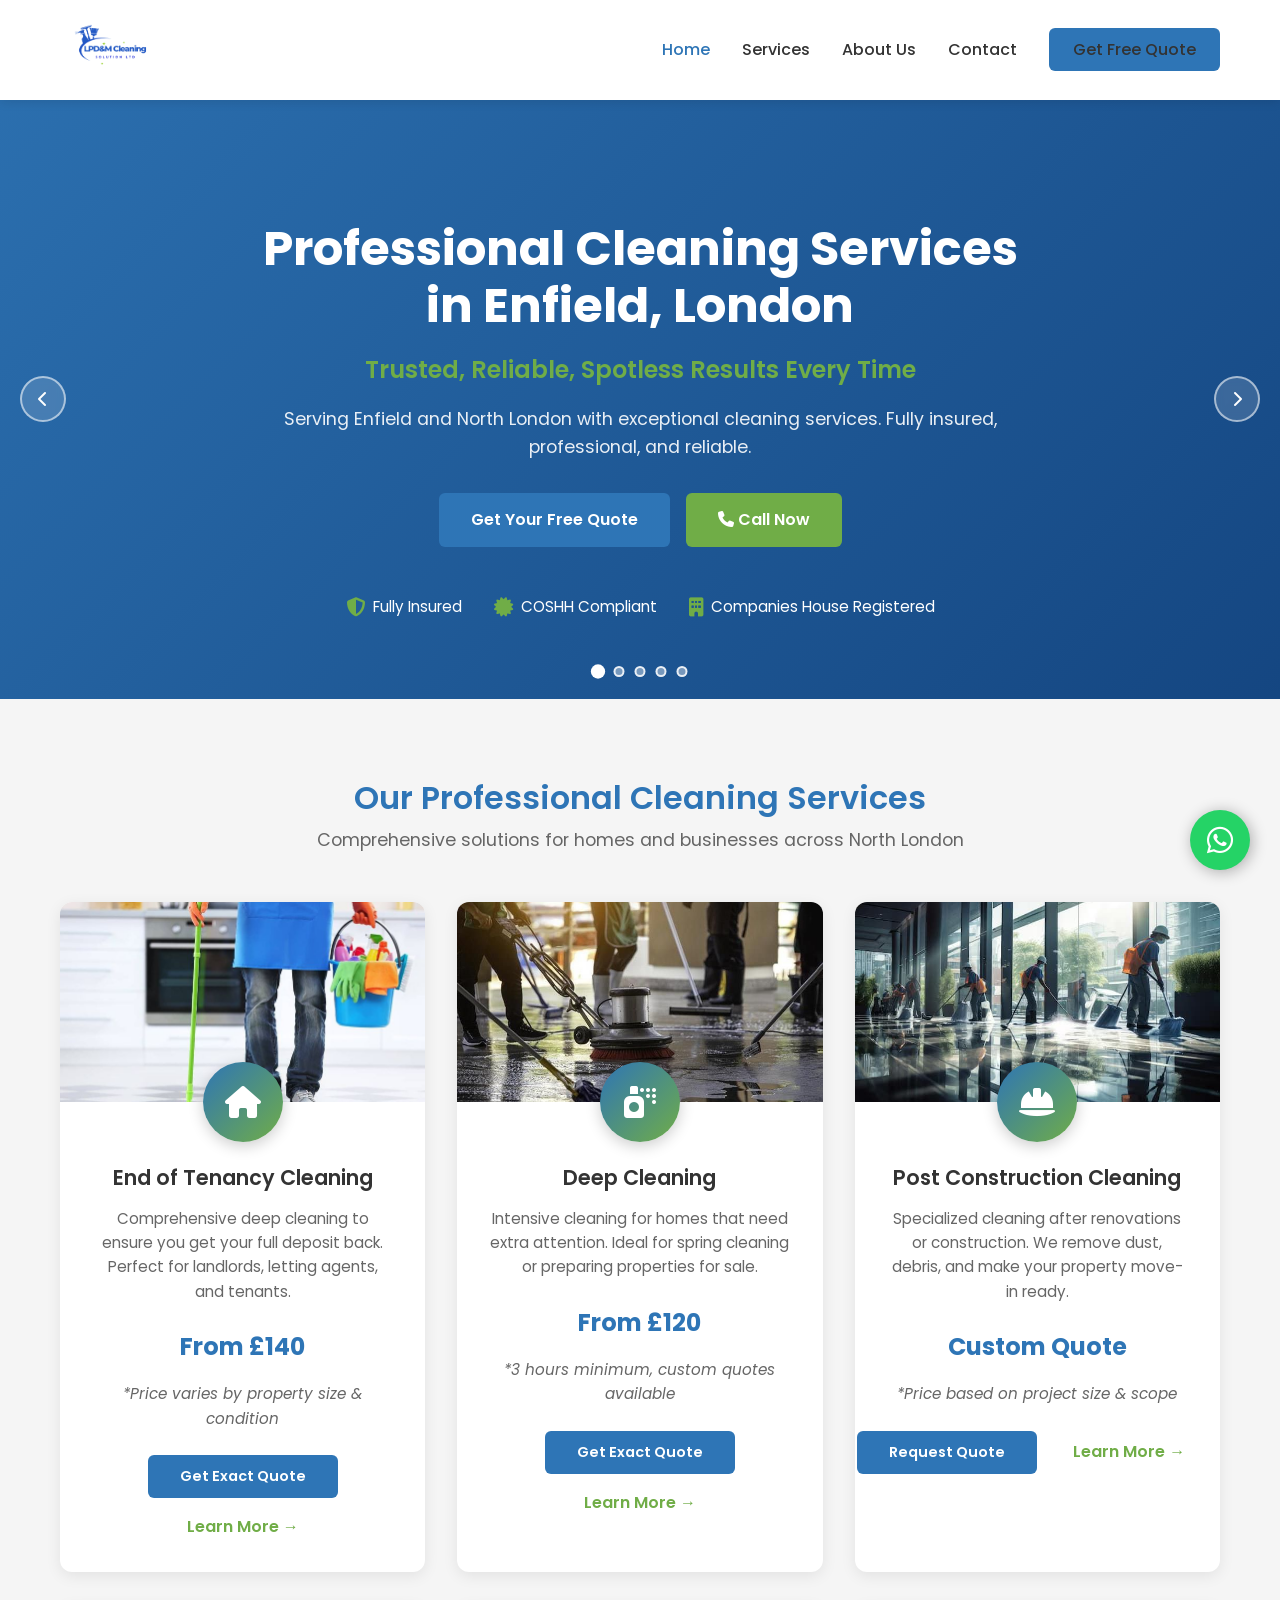
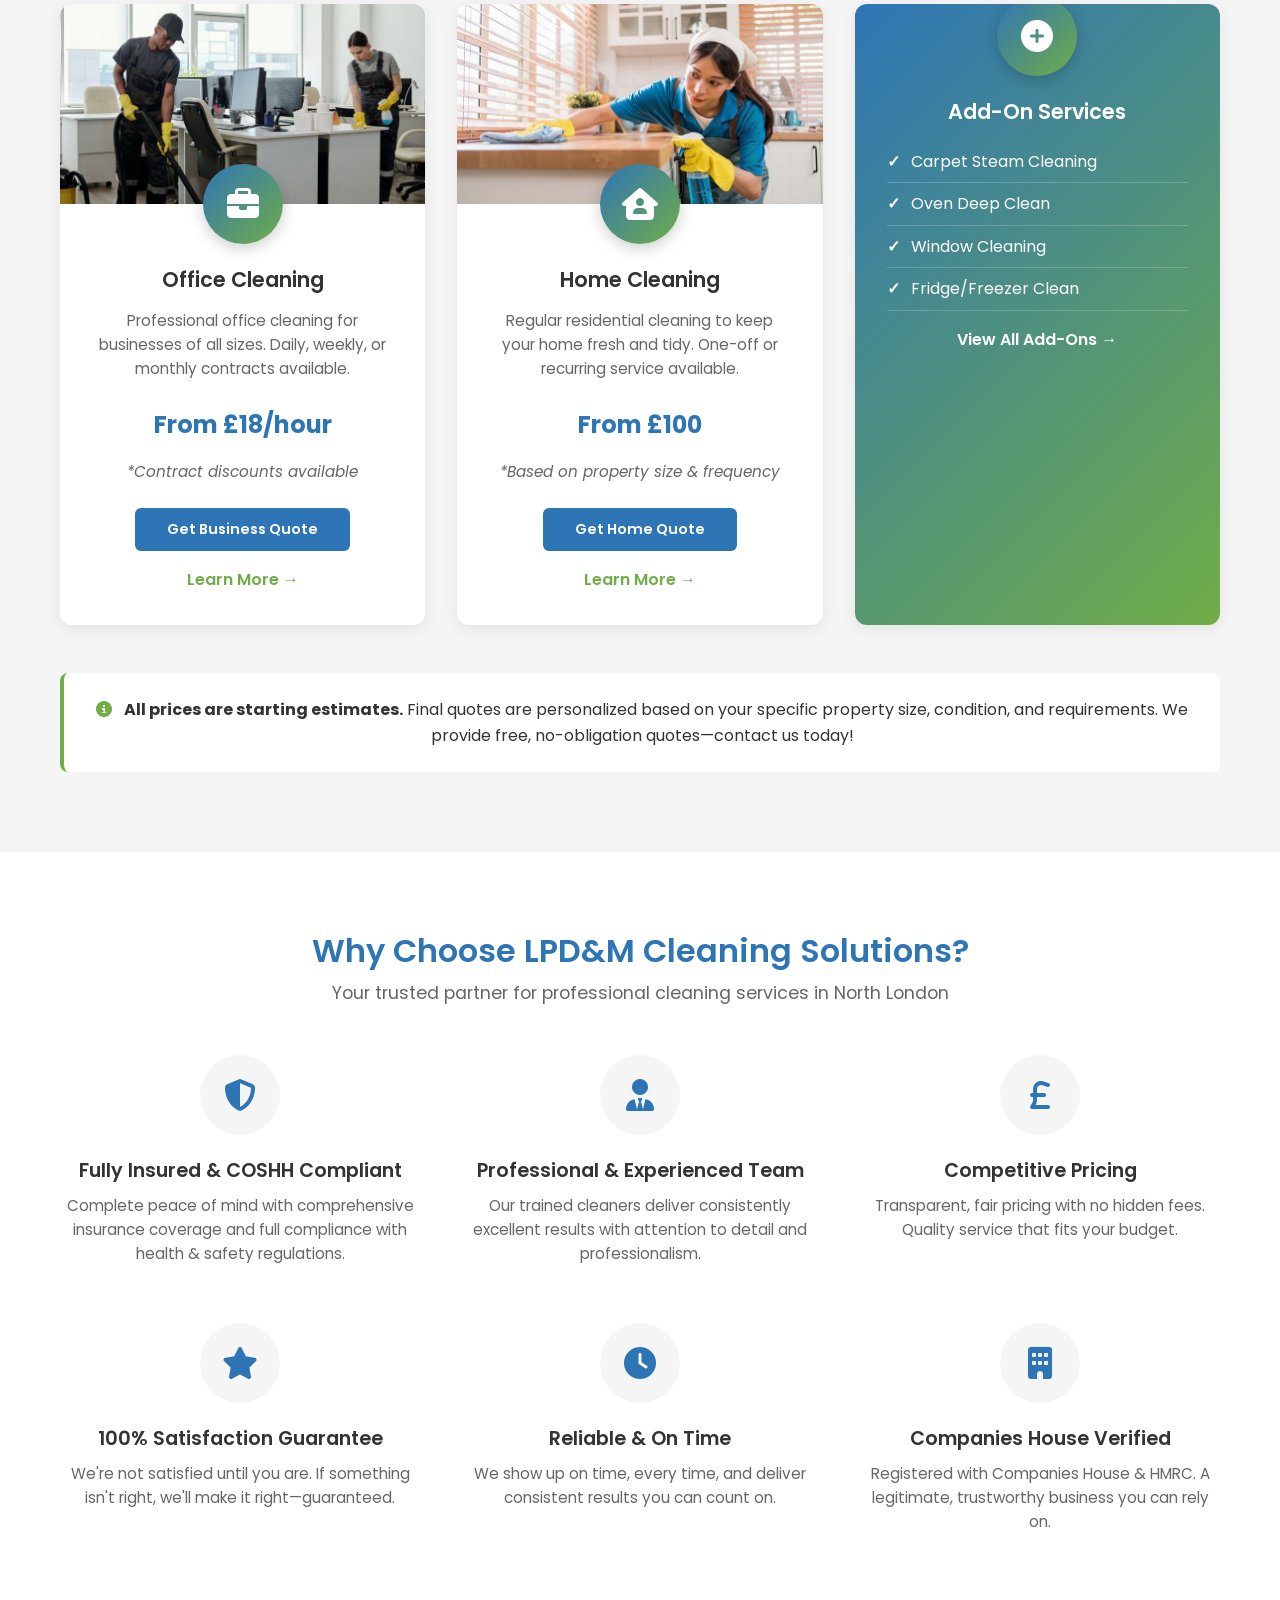
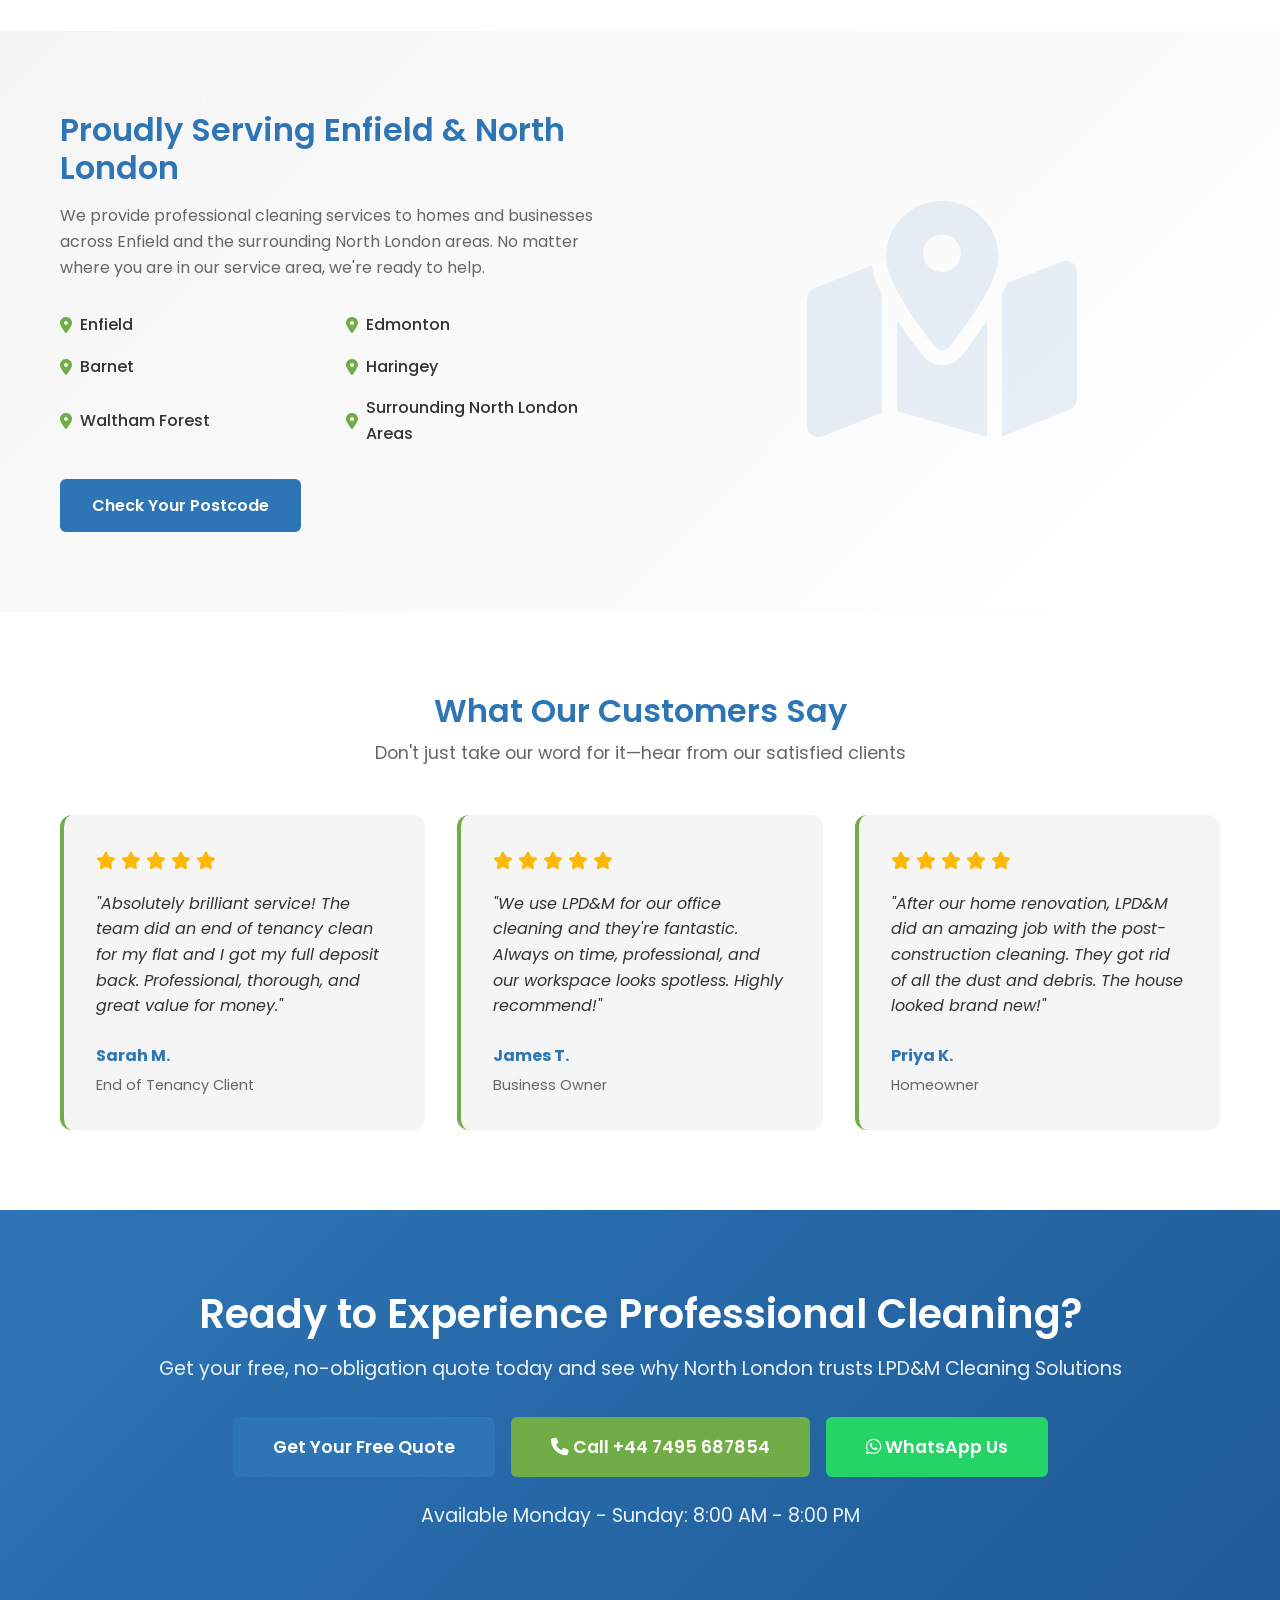
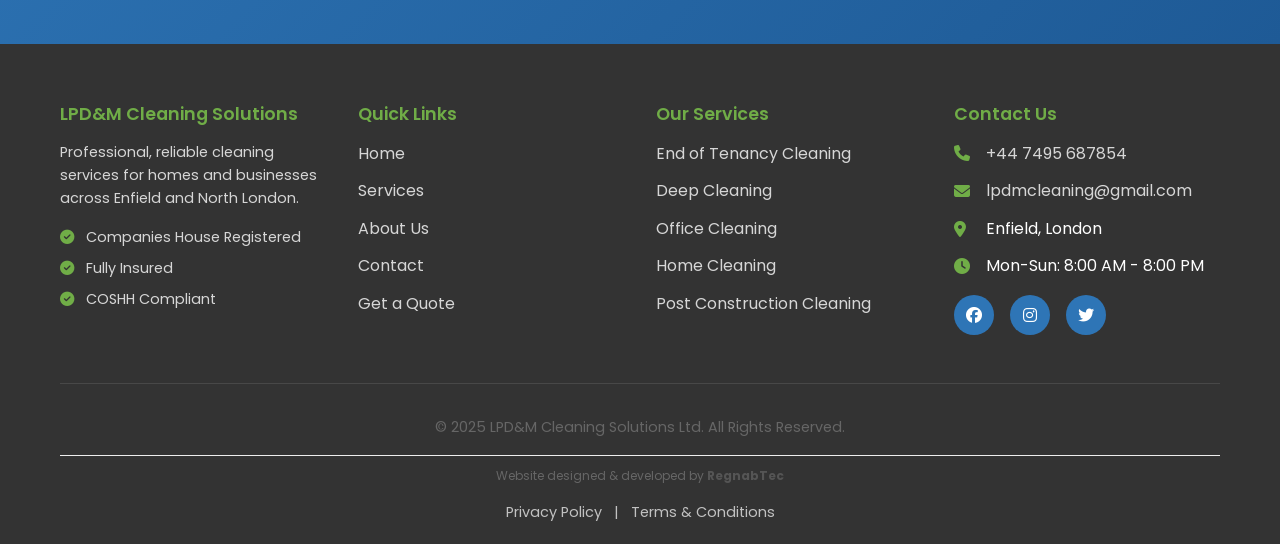
==== commit 73ffe70e: "Replace logo with new PNG and make team photos circular - Swap logo.jpeg → logo_new.png (and fix fav" ====
--- a/index.html
+++ b/index.html
@@ -7,7 +7,7 @@
     <meta name="keywords" content="cleaning services Enfield, cleaning company London, end of tenancy cleaning, office cleaning, deep cleaning, professional cleaners">
     <title>LPD&M Cleaning Solutions | Professional Cleaning Services in Enfield, London</title>
     <!-- Favicon -->
-    <link rel="icon" type="image/jpeg" href="./images/logo.jpeg">
+    <link rel="icon" type="image/png" href="./images/logo_new.png">
 
     <!-- Preconnect for faster CDN loading -->
     <link rel="preconnect" href="https://fonts.googleapis.com">
@@ -18,13 +18,13 @@
     <meta property="og:type" content="website">
     <meta property="og:title" content="LPD&M Cleaning Solutions | Professional Cleaning Services in Enfield, London">
     <meta property="og:description" content="Professional cleaning services in Enfield and North London. Fully insured, COSHH compliant. End of tenancy, deep cleaning, office cleaning, and more. Get your free quote today!">
-    <meta property="og:image" content="./images/logo.jpeg">
+    <meta property="og:image" content="./images/logo_new.png">
     <meta property="og:url" content="https://lpdmcleaning.co.uk/index.html">
     <meta property="og:site_name" content="LPD&M Cleaning Solutions">
     <meta name="twitter:card" content="summary_large_image">
     <meta name="twitter:title" content="LPD&M Cleaning Solutions | Professional Cleaning in Enfield">
     <meta name="twitter:description" content="Trusted cleaning services in Enfield & North London. Fully insured, COSHH compliant. Free quotes available.">
-    <meta name="twitter:image" content="./images/logo.jpeg">
+    <meta name="twitter:image" content="./images/logo_new.png">
 
     <link rel="stylesheet" href="styles.css">
 
@@ -53,7 +53,7 @@
       "areaServed": ["Enfield", "Edmonton", "Barnet", "Haringey", "Waltham Forest", "North London"],
       "openingHours": "Mo-Su 08:00-20:00",
       "priceRange": "££",
-      "image": "https://lpdmcleaning.co.uk/images/logo.jpeg",
+      "image": "https://lpdmcleaning.co.uk/images/logo_new.png",
       "sameAs": [
         "https://www.facebook.com/lpdmcleaning",
         "https://www.instagram.com/lpdmcleaning"
@@ -80,7 +80,7 @@
             <div class="nav-wrapper">
                 <div class="logo">
                     <a href="index.html">
-                        <img src="./images/logo.jpeg" alt="LPD&M Cleaning Solutions Logo" class="logo-img">
+                        <img src="./images/logo_new.png" alt="LPD&M Cleaning Solutions Logo" class="logo-img">
                        
                     </a>
                 </div>
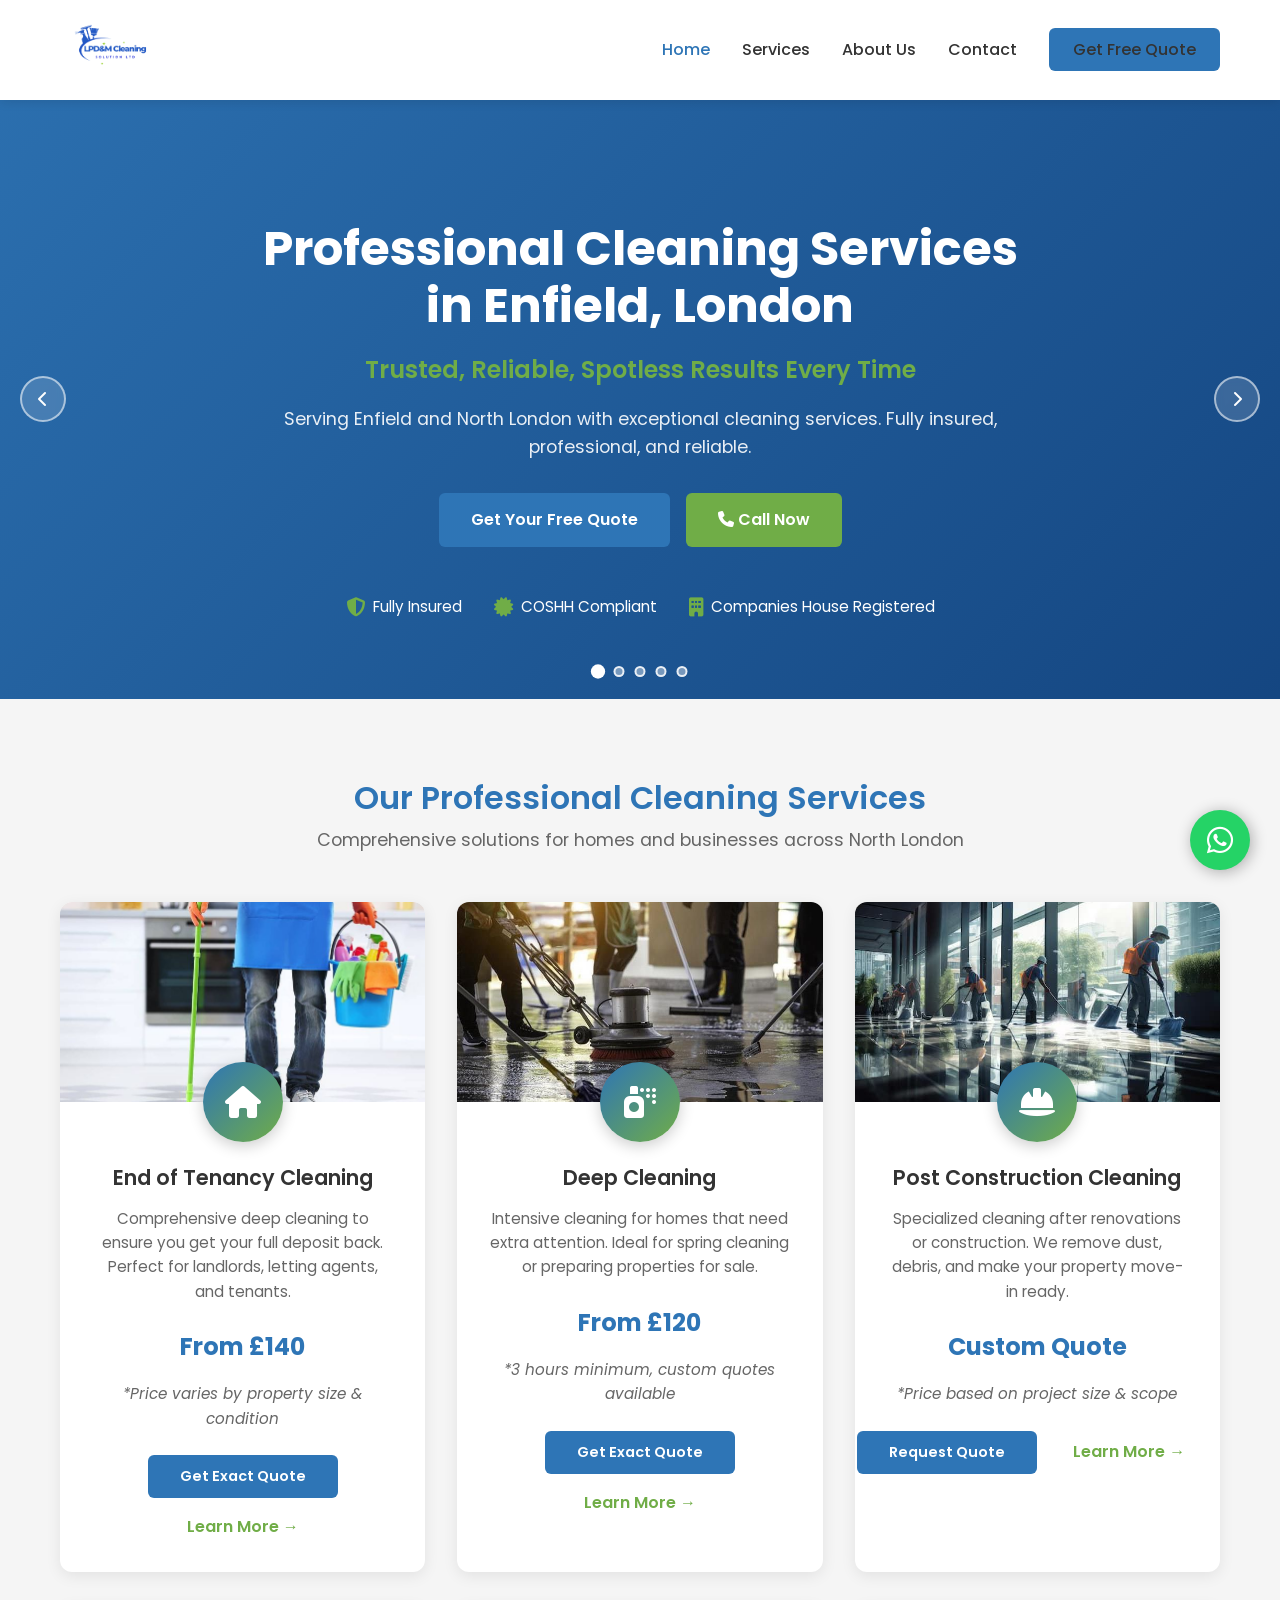
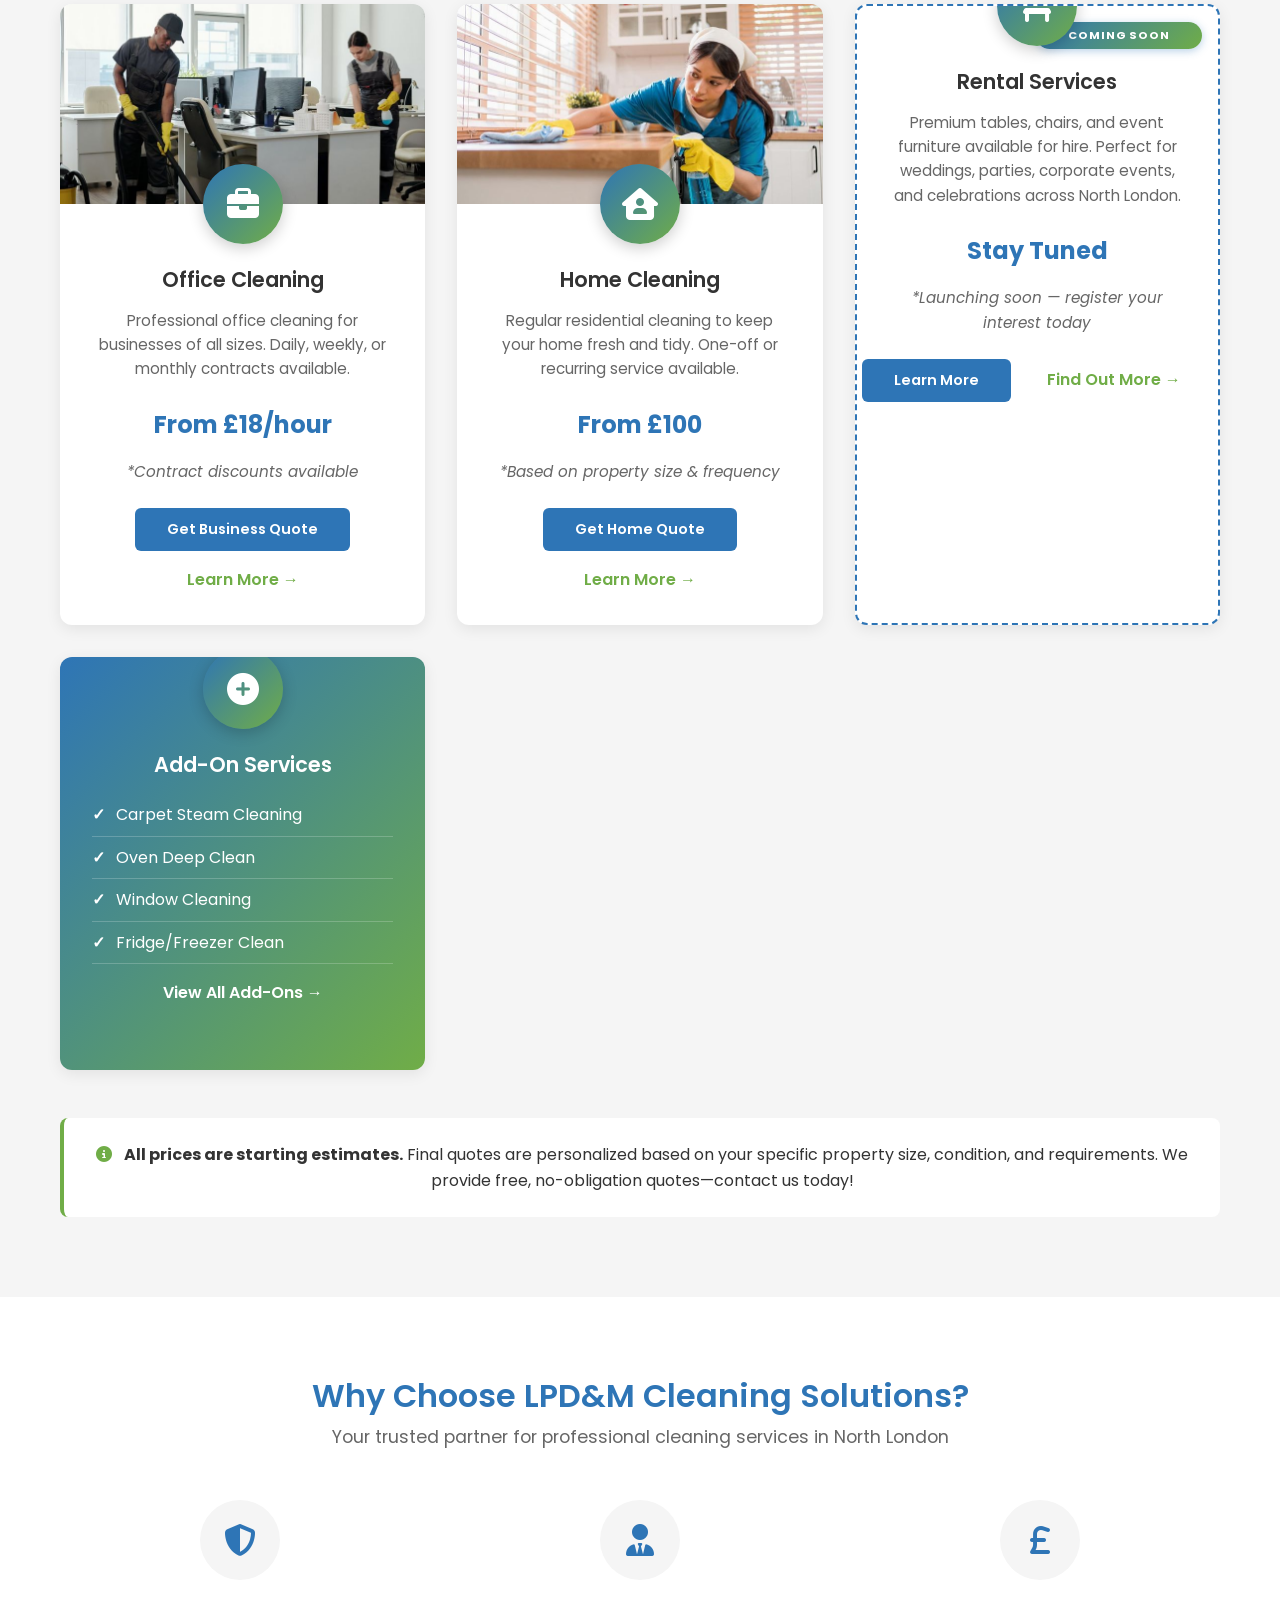
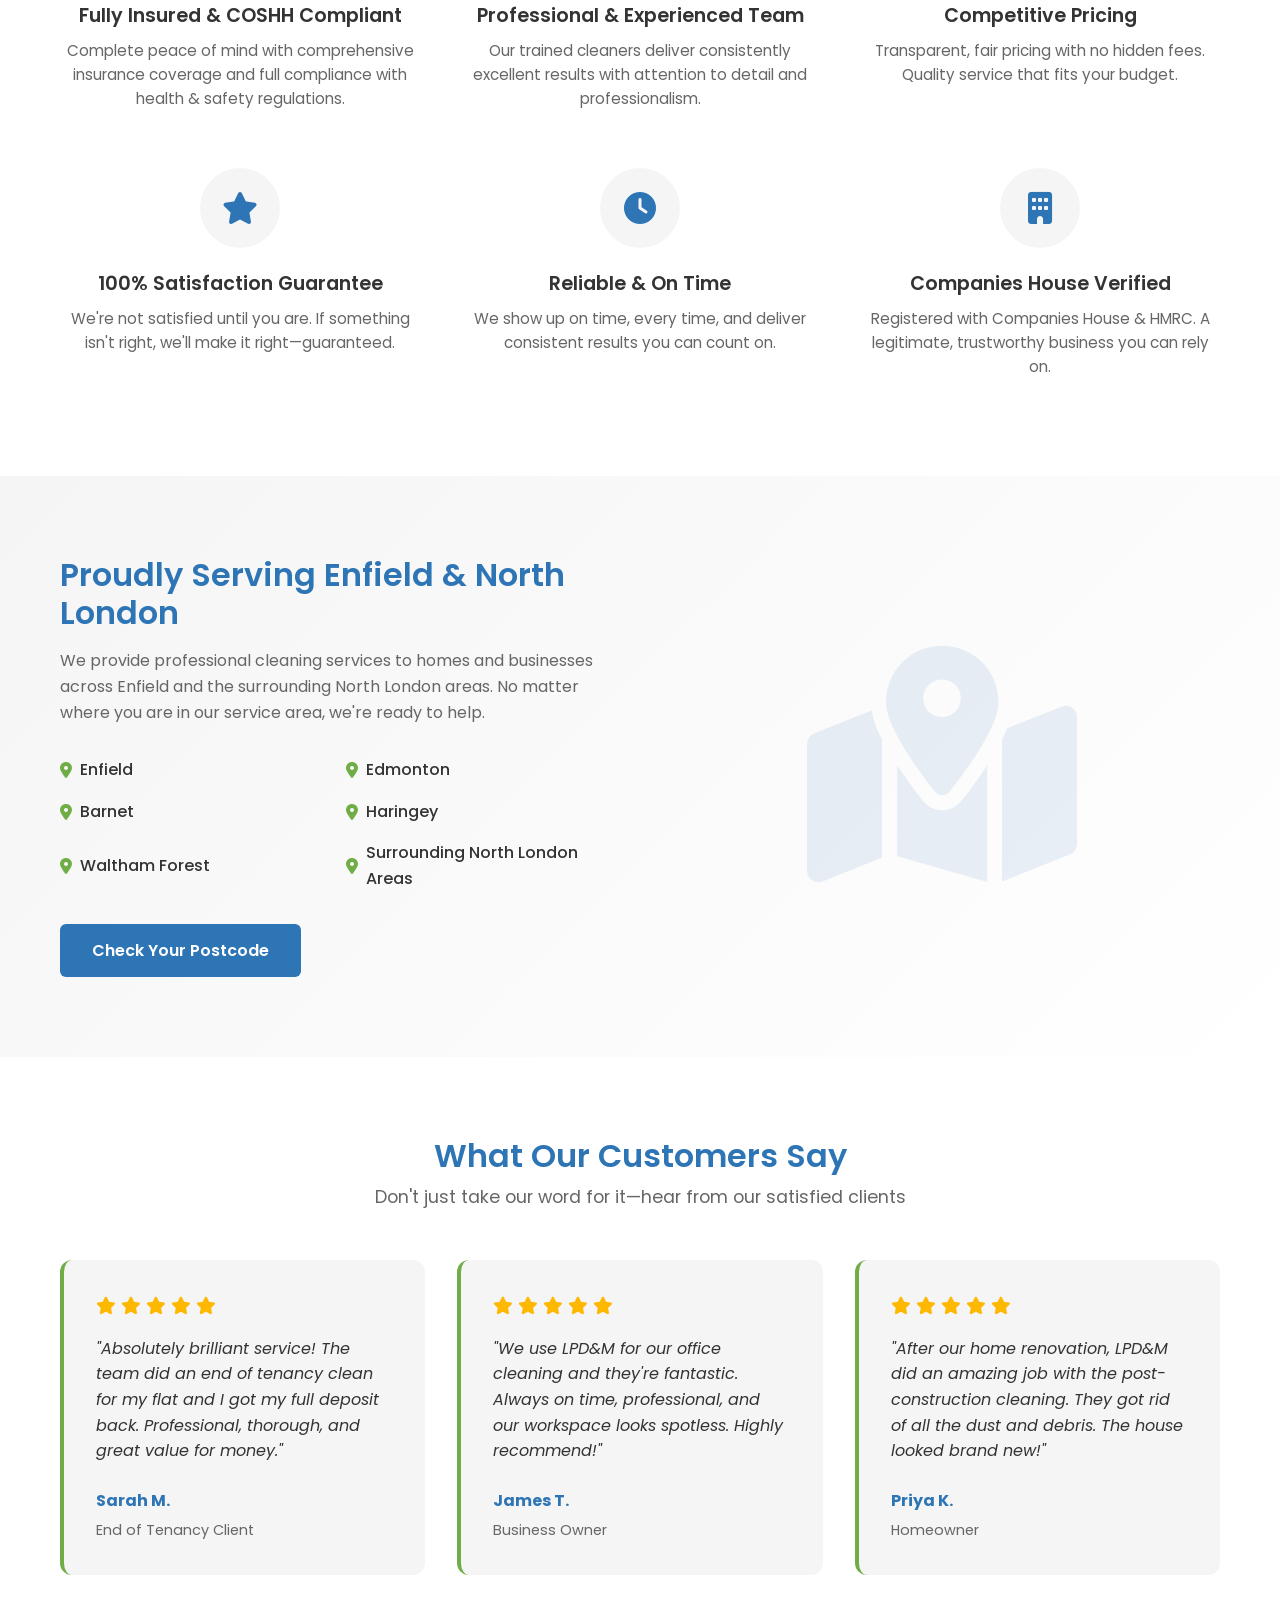
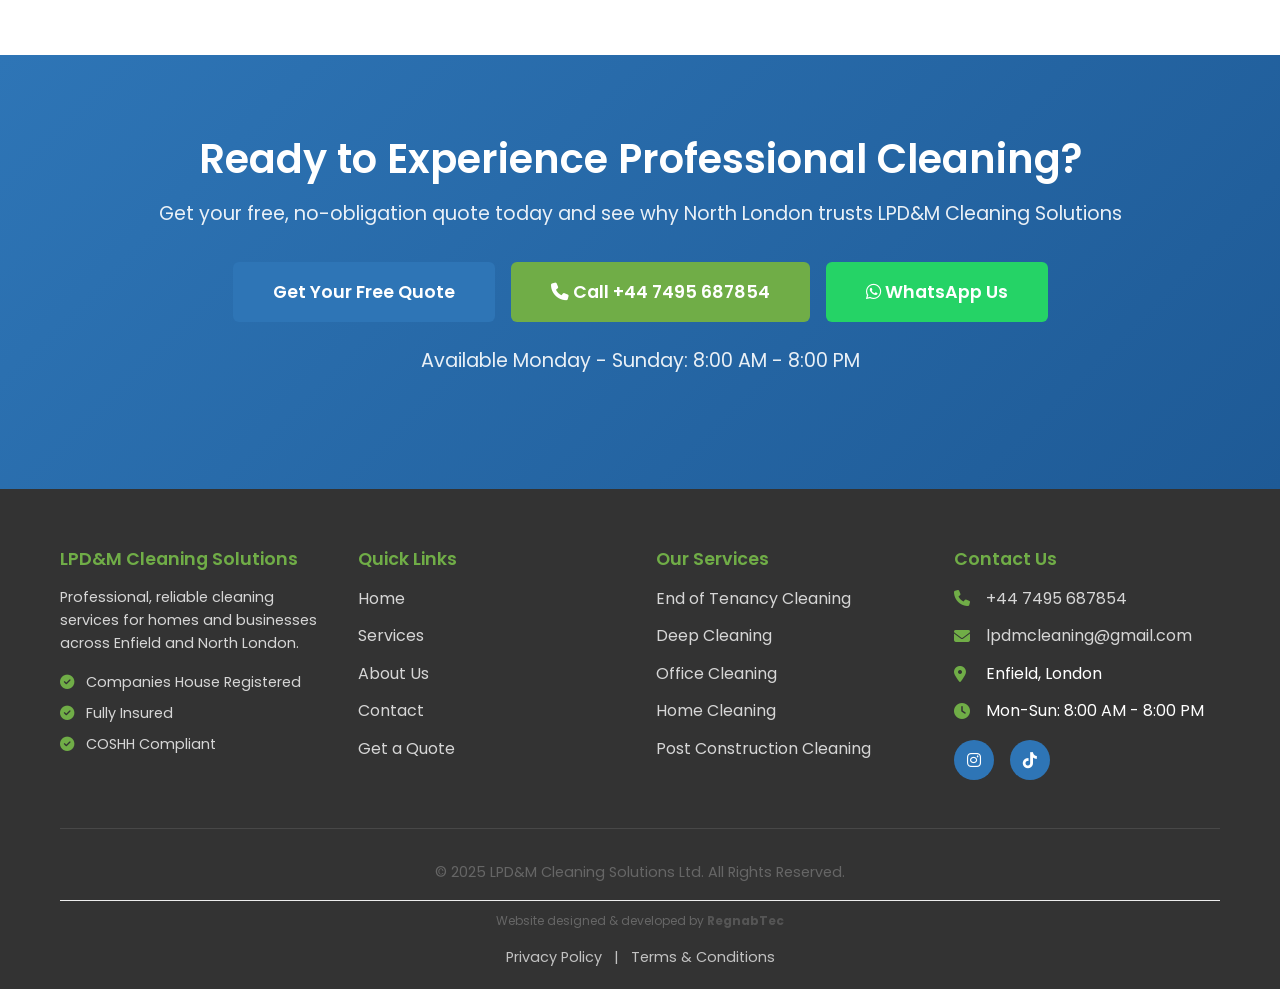
==== commit 60ecb8ec: "Add Rental Services page and switch social links to Instagram & TikTok - Replace Facebook/Twitter fo" ====
--- a/index.html
+++ b/index.html
@@ -55,8 +55,8 @@
       "priceRange": "££",
       "image": "https://lpdmcleaning.co.uk/images/logo_new.png",
       "sameAs": [
-        "https://www.facebook.com/lpdmcleaning",
-        "https://www.instagram.com/lpdmcleaning"
+        "https://www.instagram.com/lpdm_cleaning_services?igsh=Zngyd2xrNWZuODBm&utm_source=qr",
+        "https://www.tiktok.com/@lpdmcleaning?_r=1&_t=ZN-948n68hawVS"
       ],
       "hasOfferCatalog": {
         "@type": "OfferCatalog",
@@ -249,6 +249,20 @@
                     <p class="price-note">*Based on property size & frequency</p>
                     <a href="quote.html" class="btn btn-primary btn-small">Get Home Quote</a>
                     <a href="services.html#home-cleaning" class="service-link">Learn More →</a>
+                </div>
+
+                <!-- Rental Services — Coming Soon -->
+                <div class="service-card service-card--coming-soon">
+                    <div class="coming-soon-badge">Coming Soon</div>
+                    <div class="service-icon">
+                        <i class="fas fa-chair"></i>
+                    </div>
+                    <h3>Rental Services</h3>
+                    <p>Premium tables, chairs, and event furniture available for hire. Perfect for weddings, parties, corporate events, and celebrations across North London.</p>
+                    <div class="service-price">Stay Tuned</div>
+                    <p class="price-note">*Launching soon — register your interest today</p>
+                    <a href="rental.html" class="btn btn-primary btn-small">Learn More</a>
+                    <a href="rental.html" class="service-link">Find Out More →</a>
                 </div>
 
                 <!-- Add-Ons Card -->
@@ -629,10 +643,8 @@
                         </li>
                     </ul>
                     <div class="social-icons">
-                        <!-- TODO: replace href with real profile URLs when accounts go live -->
-                        <a href="https://facebook.com" target="_blank" rel="noopener noreferrer" aria-label="Facebook"><i class="fab fa-facebook"></i></a>
-                        <a href="https://instagram.com" target="_blank" rel="noopener noreferrer" aria-label="Instagram"><i class="fab fa-instagram"></i></a>
-                        <a href="https://twitter.com" target="_blank" rel="noopener noreferrer" aria-label="Twitter"><i class="fab fa-twitter"></i></a>
+                        <a href="https://www.instagram.com/lpdm_cleaning_services?igsh=Zngyd2xrNWZuODBm&utm_source=qr" target="_blank" rel="noopener noreferrer" aria-label="Instagram"><i class="fab fa-instagram"></i></a>
+                        <a href="https://www.tiktok.com/@lpdmcleaning?_r=1&_t=ZN-948n68hawVS" target="_blank" rel="noopener noreferrer" aria-label="TikTok"><i class="fab fa-tiktok"></i></a>
                     </div>
                 </div>
             </div>
--- a/styles.css
+++ b/styles.css
@@ -562,6 +562,27 @@
     padding: 0;
 }
 
+.service-card--coming-soon {
+    position: relative;
+    border: 2px dashed var(--primary-blue);
+    opacity: 0.92;
+}
+
+.coming-soon-badge {
+    position: absolute;
+    top: 1rem;
+    right: 1rem;
+    background: linear-gradient(135deg, var(--primary-blue), var(--accent-green));
+    color: #fff;
+    font-size: 0.7rem;
+    font-weight: 700;
+    letter-spacing: 0.08em;
+    text-transform: uppercase;
+    padding: 0.3rem 0.75rem;
+    border-radius: 50px;
+    box-shadow: 0 2px 8px rgba(46, 117, 182, 0.35);
+}
+
 .addon-list {
     list-style: none;
     margin: 1rem 0;
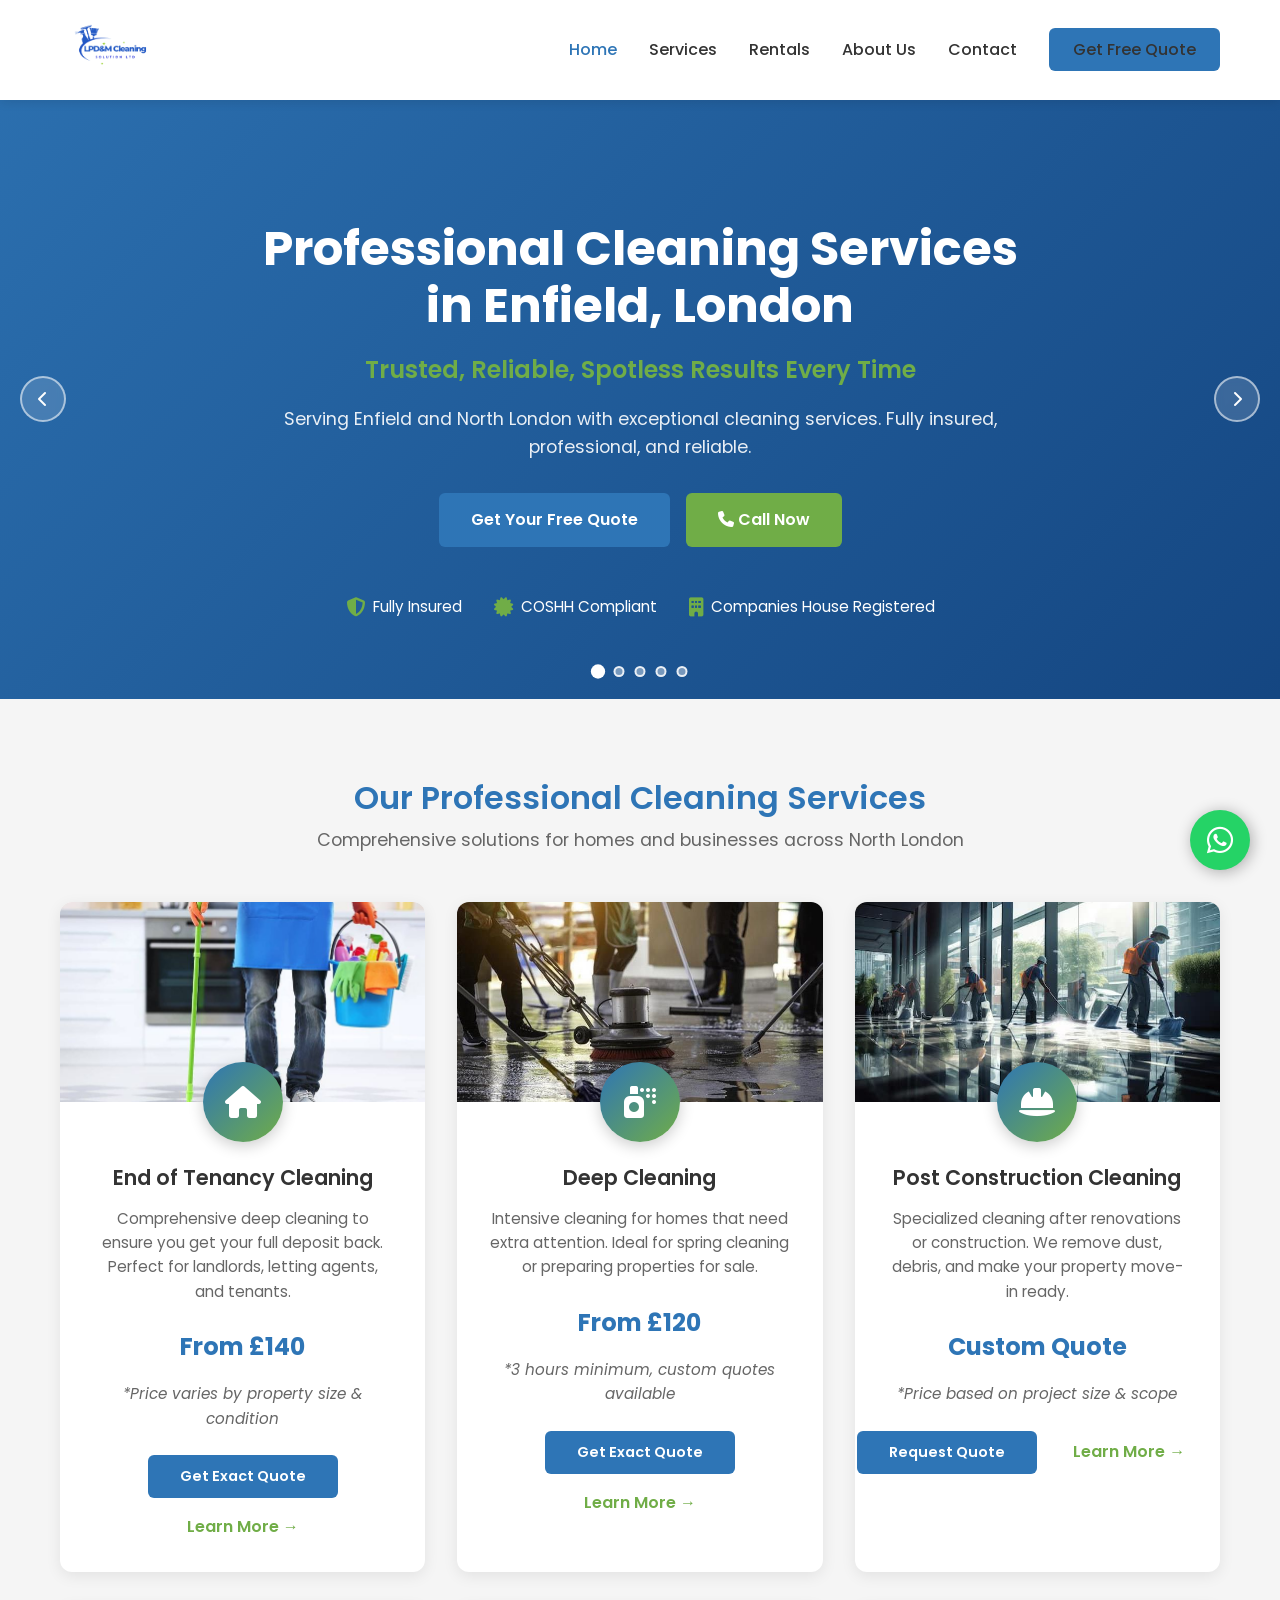
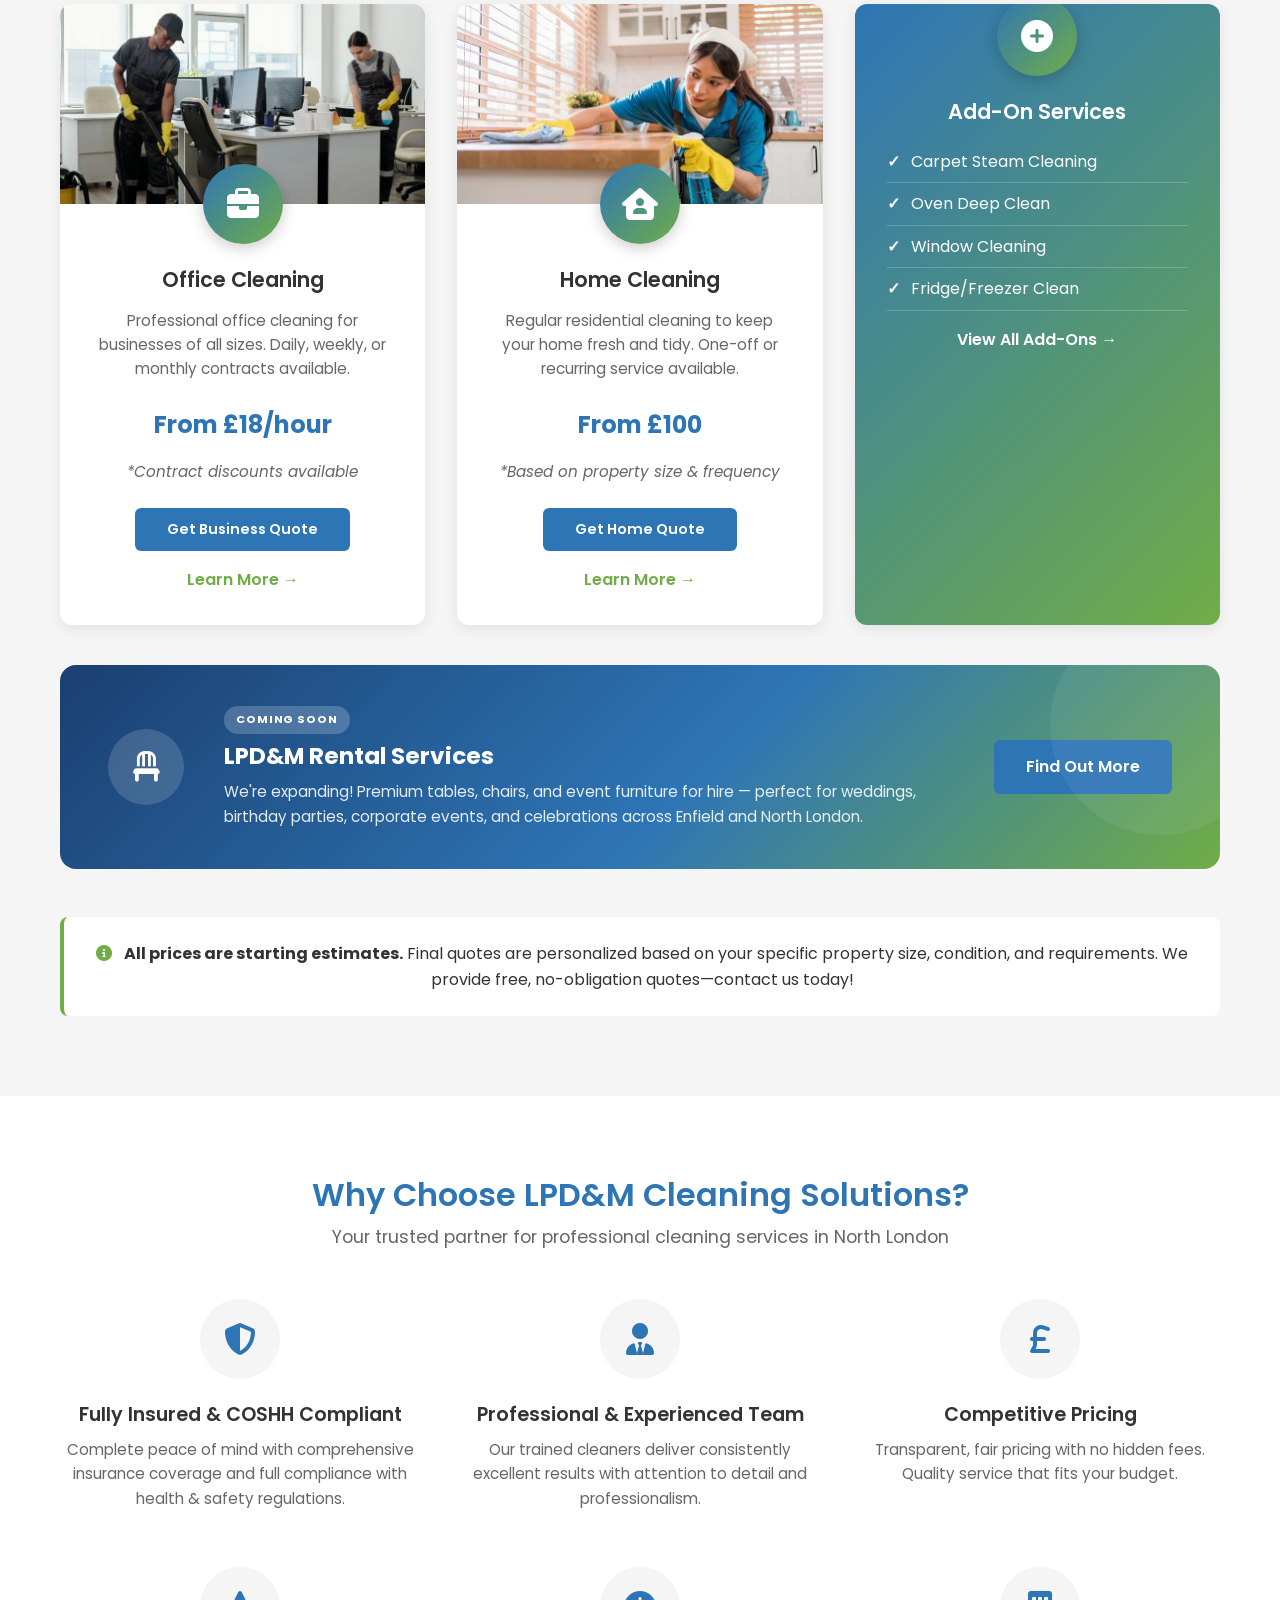
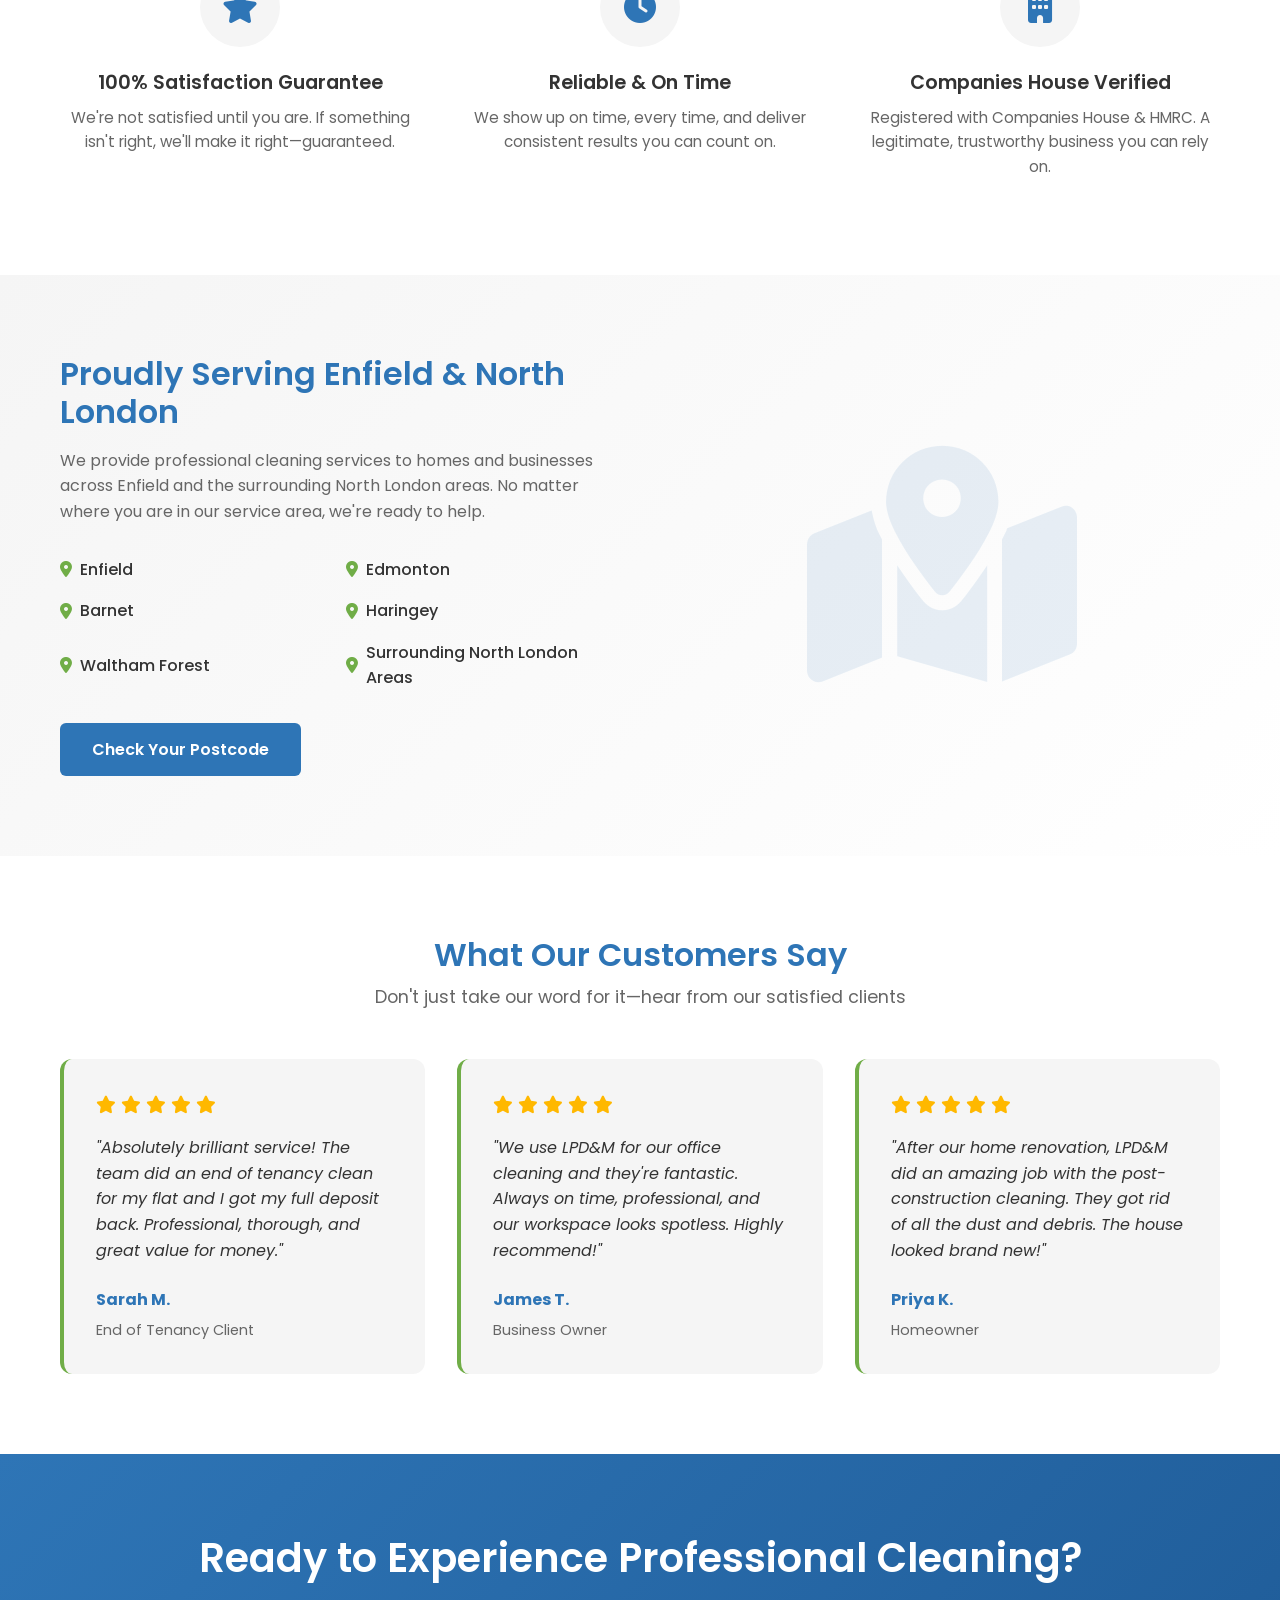
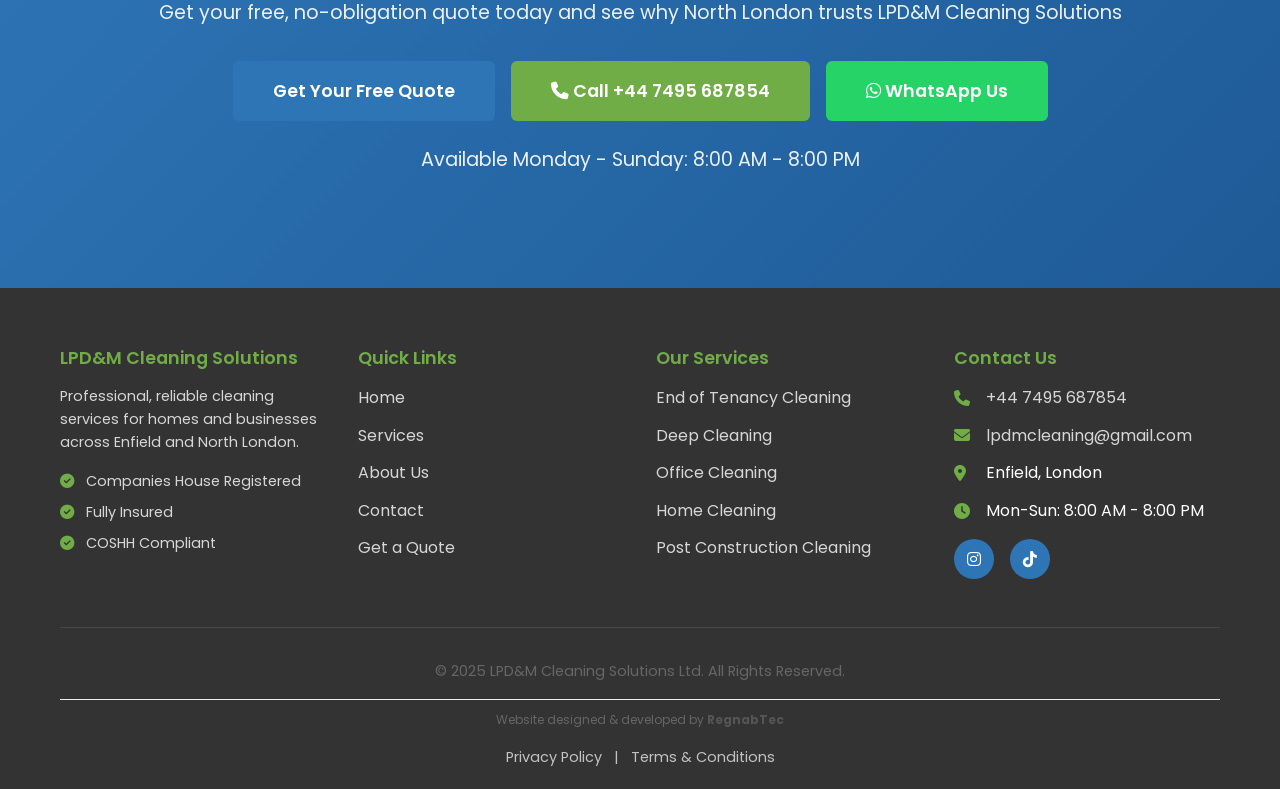
==== commit fc37efd9: "Move Rental Services to full-width horizontal banner and add Rentals to navbar - Replace the vertica" ====
--- a/index.html
+++ b/index.html
@@ -87,6 +87,7 @@
                 <ul class="nav-menu">
                     <li><a href="index.html" class="active">Home</a></li>
                     <li><a href="services.html">Services</a></li>
+                    <li><a href="rental.html">Rentals</a></li>
                     <li><a href="about.html">About Us</a></li>
                     <li><a href="contact.html">Contact</a></li>
                     <li><a href="quote.html" class="btn-nav">Get Free Quote</a></li>
@@ -251,20 +252,6 @@
                     <a href="services.html#home-cleaning" class="service-link">Learn More →</a>
                 </div>
 
-                <!-- Rental Services — Coming Soon -->
-                <div class="service-card service-card--coming-soon">
-                    <div class="coming-soon-badge">Coming Soon</div>
-                    <div class="service-icon">
-                        <i class="fas fa-chair"></i>
-                    </div>
-                    <h3>Rental Services</h3>
-                    <p>Premium tables, chairs, and event furniture available for hire. Perfect for weddings, parties, corporate events, and celebrations across North London.</p>
-                    <div class="service-price">Stay Tuned</div>
-                    <p class="price-note">*Launching soon — register your interest today</p>
-                    <a href="rental.html" class="btn btn-primary btn-small">Learn More</a>
-                    <a href="rental.html" class="service-link">Find Out More →</a>
-                </div>
-
                 <!-- Add-Ons Card -->
                 <div class="service-card service-card-accent">
                     <div class="service-icon">
@@ -278,6 +265,21 @@
                         <li>Fridge/Freezer Clean</li>
                     </ul>
                     <a href="services.html#add-ons" class="service-link">View All Add-Ons →</a>
+                </div>
+            </div>
+
+            <!-- Rental Services — Horizontal Coming Soon Banner -->
+            <div class="rental-banner">
+                <div class="rental-banner__icon">
+                    <i class="fas fa-chair"></i>
+                </div>
+                <div class="rental-banner__body">
+                    <span class="coming-soon-badge">Coming Soon</span>
+                    <h3>LPD&M Rental Services</h3>
+                    <p>We're expanding! Premium tables, chairs, and event furniture for hire — perfect for weddings, birthday parties, corporate events, and celebrations across Enfield and North London.</p>
+                </div>
+                <div class="rental-banner__cta">
+                    <a href="rental.html" class="btn btn-primary">Find Out More</a>
                 </div>
             </div>
 
--- a/styles.css
+++ b/styles.css
@@ -583,6 +583,83 @@
     box-shadow: 0 2px 8px rgba(46, 117, 182, 0.35);
 }
 
+/* ── Rental Services horizontal banner ─────────────────────────── */
+.rental-banner {
+    display: flex;
+    align-items: center;
+    gap: 2.5rem;
+    background: linear-gradient(135deg, #1a3f6f 0%, var(--primary-blue) 55%, var(--accent-green) 100%);
+    border-radius: 16px;
+    padding: 2.5rem 3rem;
+    margin-top: 2.5rem;
+    position: relative;
+    overflow: hidden;
+}
+
+.rental-banner::before {
+    content: '';
+    position: absolute;
+    right: -50px;
+    top: -50px;
+    width: 220px;
+    height: 220px;
+    border-radius: 50%;
+    background: rgba(255, 255, 255, 0.06);
+    pointer-events: none;
+}
+
+.rental-banner__icon {
+    flex-shrink: 0;
+    width: 76px;
+    height: 76px;
+    background: rgba(255, 255, 255, 0.15);
+    border-radius: 50%;
+    display: flex;
+    align-items: center;
+    justify-content: center;
+    font-size: 1.9rem;
+    color: #fff;
+}
+
+.rental-banner__body {
+    flex: 1;
+}
+
+.rental-banner__body .coming-soon-badge {
+    position: static;
+    display: inline-block;
+    margin-bottom: 0.6rem;
+    background: rgba(255, 255, 255, 0.2);
+    box-shadow: none;
+}
+
+.rental-banner__body h3 {
+    font-size: 1.45rem;
+    font-weight: 700;
+    color: #fff;
+    margin: 0 0 0.5rem;
+}
+
+.rental-banner__body p {
+    color: rgba(255, 255, 255, 0.88);
+    margin: 0;
+    font-size: 0.95rem;
+    line-height: 1.65;
+}
+
+.rental-banner__cta {
+    flex-shrink: 0;
+}
+
+@media (max-width: 768px) {
+    .rental-banner {
+        flex-direction: column;
+        text-align: center;
+        padding: 2rem 1.5rem;
+        gap: 1.5rem;
+    }
+}
+
 .addon-list {
     list-style: none;
     margin: 1rem 0;
